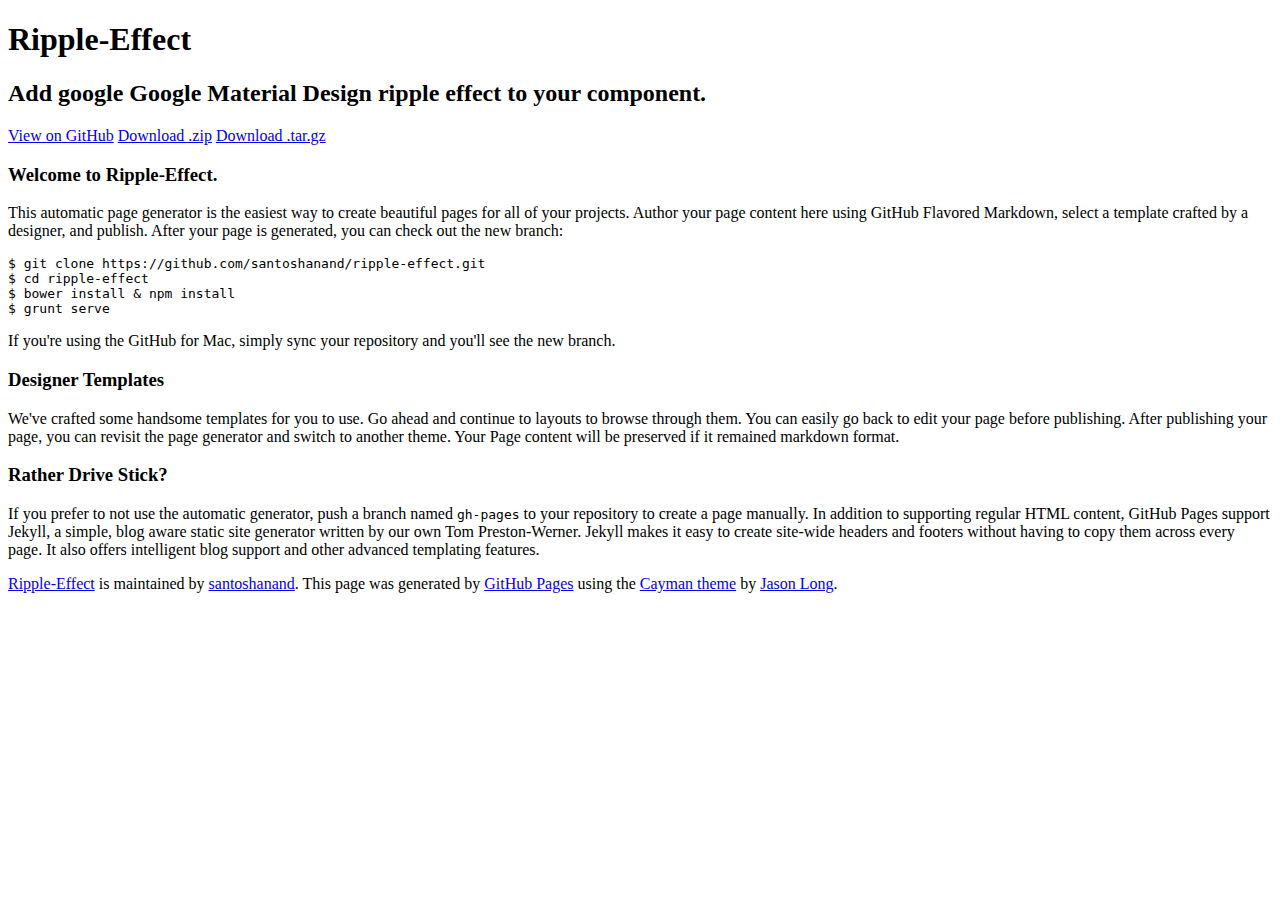
==== index.html @ 0a12a848 "Create gh-pages branch via GitHub" ====
<!DOCTYPE html>
<html lang="en-us">
  <head>
    <meta charset="UTF-8">
    <title>Ripple-Effect by santoshanand</title>
    <meta name="viewport" content="width=device-width, initial-scale=1">
    <link rel="stylesheet" type="text/css" href="stylesheets/normalize.css" media="screen">
    <link href='http://fonts.googleapis.com/css?family=Open+Sans:400,700' rel='stylesheet' type='text/css'>
    <link rel="stylesheet" type="text/css" href="stylesheets/stylesheet.css" media="screen">
    <link rel="stylesheet" type="text/css" href="stylesheets/github-light.css" media="screen">
  </head>
  <body>
    <section class="page-header">
      <h1 class="project-name">Ripple-Effect</h1>
      <h2 class="project-tagline">Add google Google Material Design ripple effect to your component.</h2>
      <a href="https://github.com/santoshanand/ripple-effect" class="btn">View on GitHub</a>
      <a href="https://github.com/santoshanand/ripple-effect/zipball/master" class="btn">Download .zip</a>
      <a href="https://github.com/santoshanand/ripple-effect/tarball/master" class="btn">Download .tar.gz</a>
    </section>

    <section class="main-content">
      <h3>
<a id="welcome-to-ripple-effect" class="anchor" href="#welcome-to-ripple-effect" aria-hidden="true"><span class="octicon octicon-link"></span></a>Welcome to Ripple-Effect.</h3>

<p>This automatic page generator is the easiest way to create beautiful pages for all of your projects. Author your page content here using GitHub Flavored Markdown, select a template crafted by a designer, and publish. After your page is generated, you can check out the new branch:</p>

<pre><code>$ git clone https://github.com/santoshanand/ripple-effect.git
$ cd ripple-effect
$ bower install &amp; npm install 
$ grunt serve
</code></pre>

<p>If you're using the GitHub for Mac, simply sync your repository and you'll see the new branch.</p>

<h3>
<a id="designer-templates" class="anchor" href="#designer-templates" aria-hidden="true"><span class="octicon octicon-link"></span></a>Designer Templates</h3>

<p>We've crafted some handsome templates for you to use. Go ahead and continue to layouts to browse through them. You can easily go back to edit your page before publishing. After publishing your page, you can revisit the page generator and switch to another theme. Your Page content will be preserved if it remained markdown format.</p>

<h3>
<a id="rather-drive-stick" class="anchor" href="#rather-drive-stick" aria-hidden="true"><span class="octicon octicon-link"></span></a>Rather Drive Stick?</h3>

<p>If you prefer to not use the automatic generator, push a branch named <code>gh-pages</code> to your repository to create a page manually. In addition to supporting regular HTML content, GitHub Pages support Jekyll, a simple, blog aware static site generator written by our own Tom Preston-Werner. Jekyll makes it easy to create site-wide headers and footers without having to copy them across every page. It also offers intelligent blog support and other advanced templating features.</p>

      <footer class="site-footer">
        <span class="site-footer-owner"><a href="https://github.com/santoshanand/ripple-effect">Ripple-Effect</a> is maintained by <a href="https://github.com/santoshanand">santoshanand</a>.</span>

        <span class="site-footer-credits">This page was generated by <a href="https://pages.github.com">GitHub Pages</a> using the <a href="https://github.com/jasonlong/cayman-theme">Cayman theme</a> by <a href="https://twitter.com/jasonlong">Jason Long</a>.</span>
      </footer>

    </section>

            <script type="text/javascript">
            var gaJsHost = (("https:" == document.location.protocol) ? "https://ssl." : "http://www.");
            document.write(unescape("%3Cscript src='" + gaJsHost + "google-analytics.com/ga.js' type='text/javascript'%3E%3C/script%3E"));
          </script>
          <script type="text/javascript">
            try {
              var pageTracker = _gat._getTracker("UA-63309061-1");
            pageTracker._trackPageview();
            } catch(err) {}
          </script>

  </body>
</html>
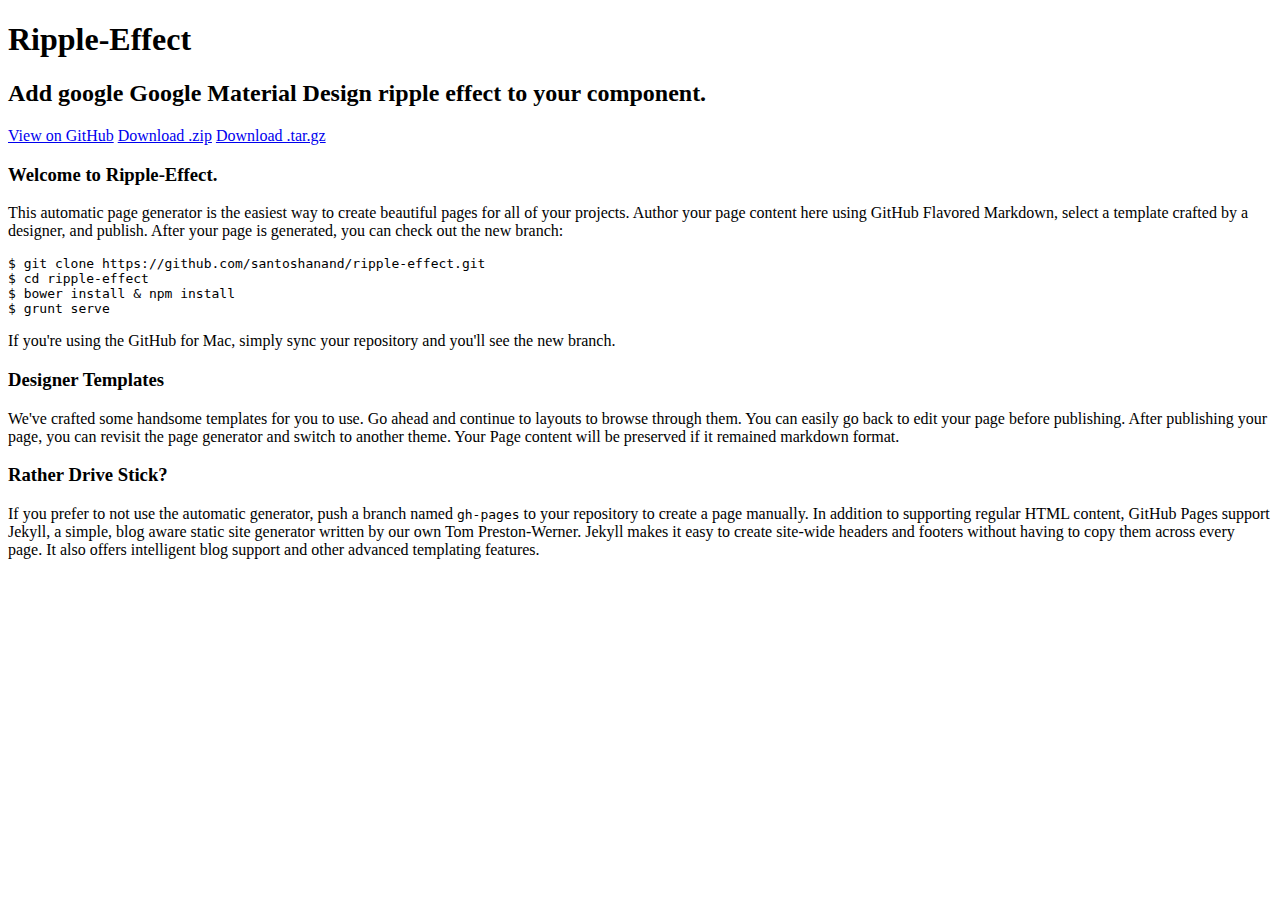
==== commit 86cf5668: "Removed m" ====
--- a/index.html
+++ b/index.html
@@ -42,11 +42,7 @@
 
 <p>If you prefer to not use the automatic generator, push a branch named <code>gh-pages</code> to your repository to create a page manually. In addition to supporting regular HTML content, GitHub Pages support Jekyll, a simple, blog aware static site generator written by our own Tom Preston-Werner. Jekyll makes it easy to create site-wide headers and footers without having to copy them across every page. It also offers intelligent blog support and other advanced templating features.</p>
 
-      <footer class="site-footer">
-        <span class="site-footer-owner"><a href="https://github.com/santoshanand/ripple-effect">Ripple-Effect</a> is maintained by <a href="https://github.com/santoshanand">santoshanand</a>.</span>
-
-        <span class="site-footer-credits">This page was generated by <a href="https://pages.github.com">GitHub Pages</a> using the <a href="https://github.com/jasonlong/cayman-theme">Cayman theme</a> by <a href="https://twitter.com/jasonlong">Jason Long</a>.</span>
-      </footer>
+     
 
     </section>
 
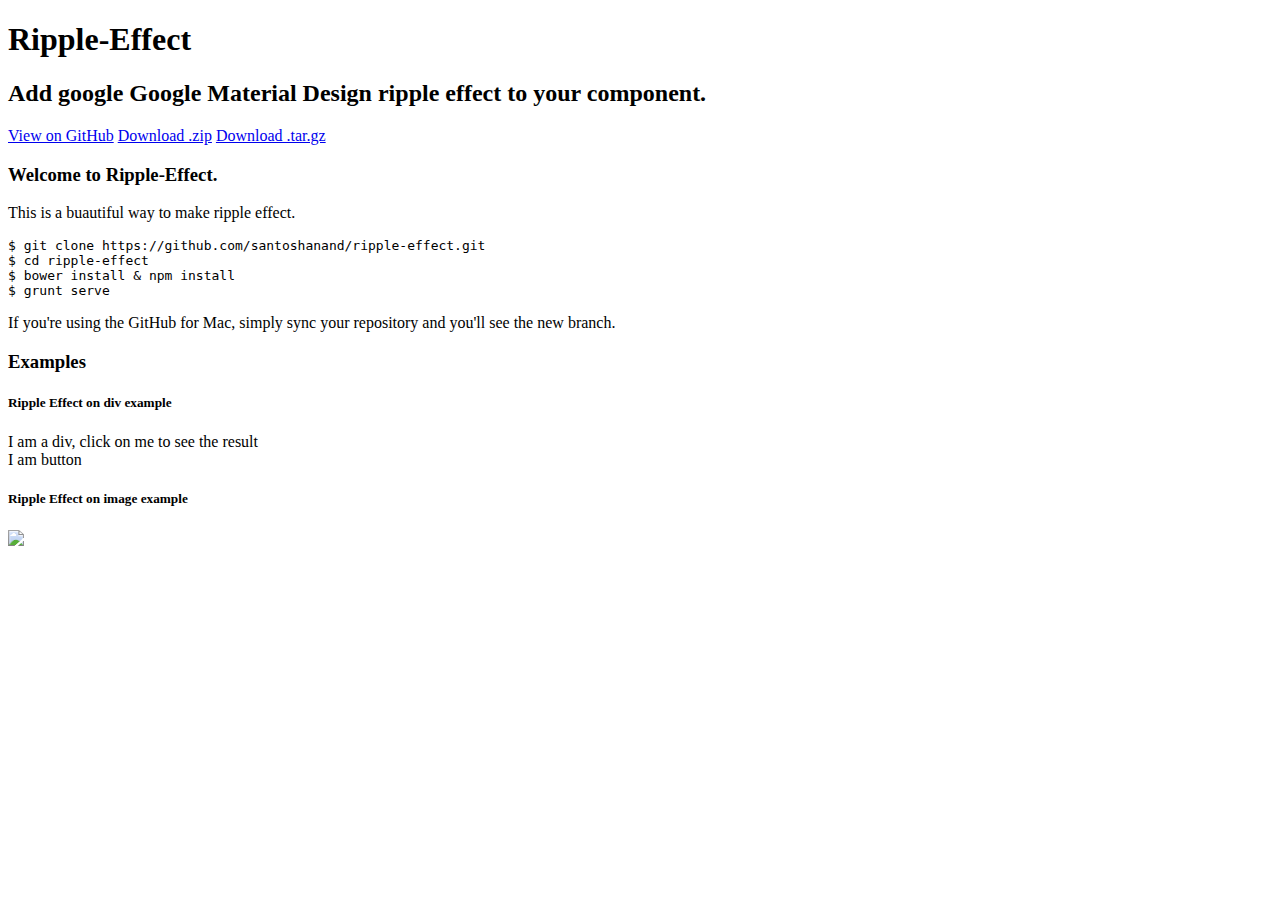
==== commit d6d43c1a: "Added examples" ====
--- a/index.html
+++ b/index.html
@@ -1,6 +1,7 @@
 <!DOCTYPE html>
 <html lang="en-us">
-  <head>
+
+<head>
     <meta charset="UTF-8">
     <title>Ripple-Effect by santoshanand</title>
     <meta name="viewport" content="width=device-width, initial-scale=1">
@@ -8,55 +9,71 @@
     <link href='http://fonts.googleapis.com/css?family=Open+Sans:400,700' rel='stylesheet' type='text/css'>
     <link rel="stylesheet" type="text/css" href="stylesheets/stylesheet.css" media="screen">
     <link rel="stylesheet" type="text/css" href="stylesheets/github-light.css" media="screen">
-  </head>
-  <body>
+
+    <link rel="stylesheet" href="https://raw.githubusercontent.com/santoshanand/ripple-effect/master/lib/kube/css/kube.css" />
+    <link rel="stylesheet" href="https://raw.githubusercontent.com/santoshanand/ripple-effect/master/css/doc.css" />
+    <link rel="stylesheet" href="https://raw.githubusercontent.com/santoshanand/ripple-effect/master/ripple-effect/ripple.css" />
+</head>
+
+<body>
     <section class="page-header">
-      <h1 class="project-name">Ripple-Effect</h1>
-      <h2 class="project-tagline">Add google Google Material Design ripple effect to your component.</h2>
-      <a href="https://github.com/santoshanand/ripple-effect" class="btn">View on GitHub</a>
-      <a href="https://github.com/santoshanand/ripple-effect/zipball/master" class="btn">Download .zip</a>
-      <a href="https://github.com/santoshanand/ripple-effect/tarball/master" class="btn">Download .tar.gz</a>
+        <h1 class="project-name">Ripple-Effect</h1>
+        <h2 class="project-tagline">Add google Google Material Design ripple effect to your component.</h2>
+        <a href="https://github.com/santoshanand/ripple-effect" class="btn">View on GitHub</a>
+        <a href="https://github.com/santoshanand/ripple-effect/zipball/master" class="btn">Download .zip</a>
+        <a href="https://github.com/santoshanand/ripple-effect/tarball/master" class="btn">Download .tar.gz</a>
     </section>
-
     <section class="main-content">
-      <h3>
+        <h3>
 <a id="welcome-to-ripple-effect" class="anchor" href="#welcome-to-ripple-effect" aria-hidden="true"><span class="octicon octicon-link"></span></a>Welcome to Ripple-Effect.</h3>
-
-<p>This automatic page generator is the easiest way to create beautiful pages for all of your projects. Author your page content here using GitHub Flavored Markdown, select a template crafted by a designer, and publish. After your page is generated, you can check out the new branch:</p>
-
-<pre><code>$ git clone https://github.com/santoshanand/ripple-effect.git
+        <p>This is a buautiful way to make ripple effect.</p>
+        <pre><code>$ git clone https://github.com/santoshanand/ripple-effect.git
 $ cd ripple-effect
 $ bower install &amp; npm install 
 $ grunt serve
 </code></pre>
+        <p>If you're using the GitHub for Mac, simply sync your repository and you'll see the new branch.</p>
+        <h3>
+<a id="designer-templates" class="anchor" href="#designer-templates" aria-hidden="true"><span class="octicon octicon-link"></span></a>Examples</h3>
 
-<p>If you're using the GitHub for Mac, simply sync your repository and you'll see the new branch.</p>
+    <div class="main">
+        <div class="units-row">
+            <div class="unit-100 heading">
+                <h5>Ripple Effect on div example</h5>
+            </div>
+        </div>
+        <div class="units-row">
+            <div class="unit-50 c-row ripple-effect">I am a div, click on me to see the result</div>
+            <div class="unit-50 c-row ripple-effect">I am button</div>
+        </div>
 
-<h3>
-<a id="designer-templates" class="anchor" href="#designer-templates" aria-hidden="true"><span class="octicon octicon-link"></span></a>Designer Templates</h3>
+        <div class="units-row">
+            <div class="unit-100 heading">
+                <h5>Ripple Effect on image example</h5>
+            </div>
+        </div>
+        <div class="units-row">
+            <div class="unit-100 ripple-effect">
+              <a href="#"><img src="https://c4.staticflickr.com/8/7027/6736839099_5e41920fdf_b.jpg"></a>
+            </div>
+        </div>
 
-<p>We've crafted some handsome templates for you to use. Go ahead and continue to layouts to browse through them. You can easily go back to edit your page before publishing. After publishing your page, you can revisit the page generator and switch to another theme. Your Page content will be preserved if it remained markdown format.</p>
+    </div>
+        
+    </section>
+    <script type="text/javascript" src="https://raw.githubusercontent.com/santoshanand/ripple-effect/master/lib/jquery/jquery-2.1.4.min.js"></script>
+    <script type="text/javascript" src="https://raw.githubusercontent.com/santoshanand/ripple-effect/master/ripple-effect/ripple.js"></script>
+    <script type="text/javascript" src="https://raw.githubusercontent.com/santoshanand/ripple-effect/master/lib/kube/js/kube.js"></script>
+    <script type="text/javascript">
+    var gaJsHost = (("https:" == document.location.protocol) ? "https://ssl." : "http://www.");
+    document.write(unescape("%3Cscript src='" + gaJsHost + "google-analytics.com/ga.js' type='text/javascript'%3E%3C/script%3E"));
+    </script>
+    <script type="text/javascript">
+    try {
+        var pageTracker = _gat._getTracker("UA-63309061-1");
+        pageTracker._trackPageview();
+    } catch (err) {}
+    </script>
+</body>
 
-<h3>
-<a id="rather-drive-stick" class="anchor" href="#rather-drive-stick" aria-hidden="true"><span class="octicon octicon-link"></span></a>Rather Drive Stick?</h3>
-
-<p>If you prefer to not use the automatic generator, push a branch named <code>gh-pages</code> to your repository to create a page manually. In addition to supporting regular HTML content, GitHub Pages support Jekyll, a simple, blog aware static site generator written by our own Tom Preston-Werner. Jekyll makes it easy to create site-wide headers and footers without having to copy them across every page. It also offers intelligent blog support and other advanced templating features.</p>
-
-     
-
-    </section>
-
-            <script type="text/javascript">
-            var gaJsHost = (("https:" == document.location.protocol) ? "https://ssl." : "http://www.");
-            document.write(unescape("%3Cscript src='" + gaJsHost + "google-analytics.com/ga.js' type='text/javascript'%3E%3C/script%3E"));
-          </script>
-          <script type="text/javascript">
-            try {
-              var pageTracker = _gat._getTracker("UA-63309061-1");
-            pageTracker._trackPageview();
-            } catch(err) {}
-          </script>
-
-  </body>
 </html>
-
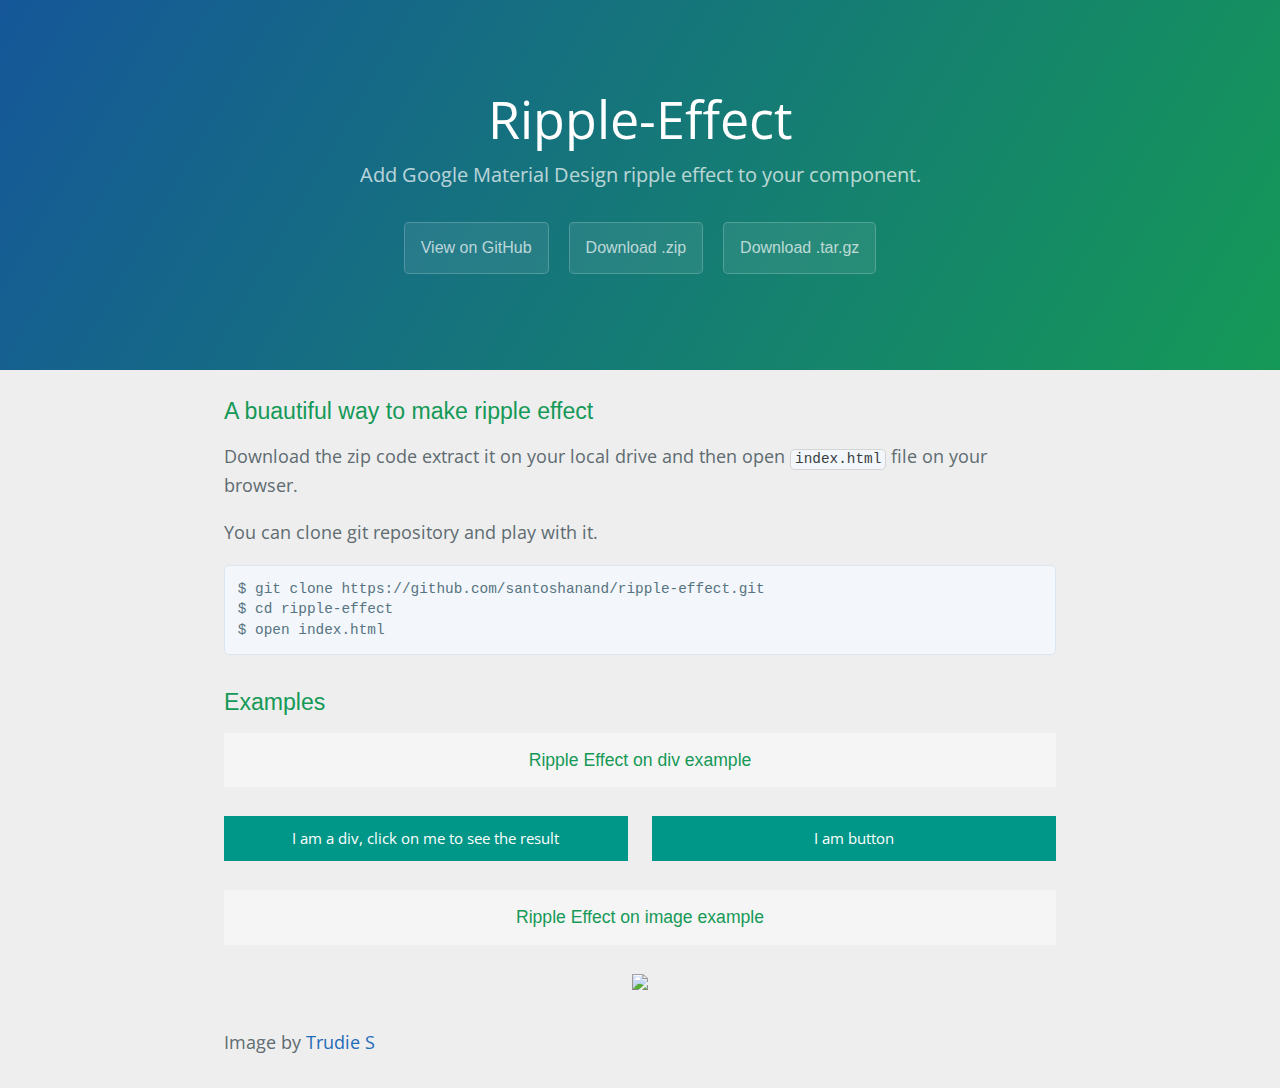
==== commit f5691909: "Added documentation" ====
--- a/index.html
+++ b/index.html
@@ -3,67 +3,64 @@
 
 <head>
     <meta charset="UTF-8">
-    <title>Ripple-Effect by santoshanand</title>
+    <title>Ripple-Effect by Santosh Anand</title>
     <meta name="viewport" content="width=device-width, initial-scale=1">
     <link rel="stylesheet" type="text/css" href="stylesheets/normalize.css" media="screen">
     <link href='http://fonts.googleapis.com/css?family=Open+Sans:400,700' rel='stylesheet' type='text/css'>
+    <link rel="stylesheet" href="ripple/lib/kube/css/kube.css" />
+    <link rel="stylesheet" href="ripple/css/doc.css" />
+    <link rel="stylesheet" href="ripple/ripple-effect/ripple.css" />
     <link rel="stylesheet" type="text/css" href="stylesheets/stylesheet.css" media="screen">
     <link rel="stylesheet" type="text/css" href="stylesheets/github-light.css" media="screen">
-
-    <link rel="stylesheet" href="https://raw.githubusercontent.com/santoshanand/ripple-effect/master/lib/kube/css/kube.css" />
-    <link rel="stylesheet" href="https://raw.githubusercontent.com/santoshanand/ripple-effect/master/css/doc.css" />
-    <link rel="stylesheet" href="https://raw.githubusercontent.com/santoshanand/ripple-effect/master/ripple-effect/ripple.css" />
 </head>
 
 <body>
-    <section class="page-header">
-        <h1 class="project-name">Ripple-Effect</h1>
-        <h2 class="project-tagline">Add google Google Material Design ripple effect to your component.</h2>
-        <a href="https://github.com/santoshanand/ripple-effect" class="btn">View on GitHub</a>
-        <a href="https://github.com/santoshanand/ripple-effect/zipball/master" class="btn">Download .zip</a>
-        <a href="https://github.com/santoshanand/ripple-effect/tarball/master" class="btn">Download .tar.gz</a>
-    </section>
+    <div class="units-row ripple-effect unit-100">
+        <section class="page-header">
+            <div class="project-name">Ripple-Effect</div>
+            <div class="project-tagline">Add Google Material Design ripple effect to your component.</div>
+            <a href="https://github.com/santoshanand/ripple-effect" class="btn">View on GitHub</a>
+            <a href="https://github.com/santoshanand/ripple-effect/zipball/master" class="btn">Download .zip</a>
+            <a href="https://github.com/santoshanand/ripple-effect/tarball/master" class="btn">Download .tar.gz</a>
+        </section>
+    </div>
     <section class="main-content">
         <h3>
-<a id="welcome-to-ripple-effect" class="anchor" href="#welcome-to-ripple-effect" aria-hidden="true"><span class="octicon octicon-link"></span></a>Welcome to Ripple-Effect.</h3>
-        <p>This is a buautiful way to make ripple effect.</p>
+<a id="welcome-to-ripple-effect" class="anchor" href="#welcome-to-ripple-effect" aria-hidden="true"><span class="octicon octicon-link"></span></a>A buautiful way to make ripple effect</h3>
+        <p>Download the zip code extract it on your local drive and then open <code>index.html</code> file on your browser.</p>
+        <p>You can clone git repository and play with it.</p>
         <pre><code>$ git clone https://github.com/santoshanand/ripple-effect.git
 $ cd ripple-effect
-$ bower install &amp; npm install 
-$ grunt serve
+$ open index.html
 </code></pre>
-        <p>If you're using the GitHub for Mac, simply sync your repository and you'll see the new branch.</p>
         <h3>
 <a id="designer-templates" class="anchor" href="#designer-templates" aria-hidden="true"><span class="octicon octicon-link"></span></a>Examples</h3>
-
-    <div class="main">
         <div class="units-row">
             <div class="unit-100 heading">
-                <h5>Ripple Effect on div example</h5>
+                <h5 class="margin0">Ripple Effect on div example</h5>
             </div>
         </div>
         <div class="units-row">
             <div class="unit-50 c-row ripple-effect">I am a div, click on me to see the result</div>
             <div class="unit-50 c-row ripple-effect">I am button</div>
         </div>
-
         <div class="units-row">
             <div class="unit-100 heading">
-                <h5>Ripple Effect on image example</h5>
+                <h5 class="margin0">Ripple Effect on image example</h5>
             </div>
         </div>
         <div class="units-row">
             <div class="unit-100 ripple-effect">
-              <a href="#"><img src="https://c4.staticflickr.com/8/7027/6736839099_5e41920fdf_b.jpg"></a>
+                <a href="javascript:void(0)"><img src="https://c4.staticflickr.com/8/7027/6736839099_5e41920fdf_b.jpg"></a>
             </div>
         </div>
-
-    </div>
-        
+        <footer>
+            Image by <a href="https://www.flickr.com/photos/trudie-s/">Trudie S</a>
+        </footer>
     </section>
-    <script type="text/javascript" src="https://raw.githubusercontent.com/santoshanand/ripple-effect/master/lib/jquery/jquery-2.1.4.min.js"></script>
-    <script type="text/javascript" src="https://raw.githubusercontent.com/santoshanand/ripple-effect/master/ripple-effect/ripple.js"></script>
-    <script type="text/javascript" src="https://raw.githubusercontent.com/santoshanand/ripple-effect/master/lib/kube/js/kube.js"></script>
+    <script type="text/javascript" src="ripple/lib/jquery/jquery-2.1.4.min.js"></script>
+    <script type="text/javascript" src="ripple/ripple-effect/ripple.js"></script>
+    <script type="text/javascript" src="ripple/lib/kube/js/kube.js"></script>
     <script type="text/javascript">
     var gaJsHost = (("https:" == document.location.protocol) ? "https://ssl." : "http://www.");
     document.write(unescape("%3Cscript src='" + gaJsHost + "google-analytics.com/ga.js' type='text/javascript'%3E%3C/script%3E"));
--- a/ripple/lib/kube/css/kube.css
+++ b/ripple/lib/kube/css/kube.css
@@ -0,0 +1,3646 @@
+/*
+	Kube Framework 4
+*/
+/* =Reset
+-----------------------------------------------------------------------------*/
+*,
+*:before,
+*:after {
+  -webkit-box-sizing: border-box;
+  -moz-box-sizing: border-box;
+  box-sizing: border-box;
+}
+html {
+  font-family: sans-serif;
+  -ms-text-size-adjust: 100%;
+  -webkit-text-size-adjust: 100%;
+}
+html,
+body,
+div,
+span,
+object,
+iframe,
+p,
+blockquote,
+pre,
+a,
+abbr,
+acronym,
+address,
+big,
+cite,
+code,
+del,
+dfn,
+em,
+img,
+ins,
+kbd,
+q,
+s,
+samp,
+small,
+strike,
+strong,
+sub,
+sup,
+tt,
+var,
+b,
+u,
+i,
+center,
+dl,
+dt,
+dd,
+ol,
+ul,
+li,
+fieldset,
+form,
+label,
+legend,
+table,
+caption,
+tbody,
+tfoot,
+thead,
+tr,
+th,
+td,
+article,
+aside,
+canvas,
+details,
+embed,
+figure,
+figcaption,
+footer,
+header,
+hgroup,
+menu,
+nav,
+output,
+ruby,
+section,
+summary,
+time,
+mark,
+audio,
+video,
+h1,
+h2,
+h3,
+h4,
+h5,
+h6 {
+  margin: 0;
+  padding: 0;
+  border: 0;
+  outline: 0;
+  font-size: 100%;
+  vertical-align: baseline;
+  background: transparent;
+}
+a:active,
+a:hover {
+  outline: 0;
+}
+article,
+aside,
+details,
+figcaption,
+figure,
+footer,
+header,
+hgroup,
+main,
+nav,
+section,
+embed,
+object,
+iframe,
+audio,
+video,
+canvas,
+progress,
+meter,
+output,
+textarea {
+  display: block;
+}
+audio:not([controls]) {
+  display: none;
+  height: 0;
+}
+/* To prevent some browsers from inserting quotes on q and p */
+blockquote,
+q {
+  quotes: none;
+}
+blockquote p:before,
+blockquote p:after,
+q:before,
+q:after {
+  content: '';
+  content: none;
+}
+/* Table reset */
+table {
+  border-collapse: collapse;
+  border-spacing: 0;
+}
+caption,
+th,
+td {
+  text-align: left;
+  vertical-align: top;
+}
+thead th,
+thead td {
+  font-weight: bold;
+  vertical-align: bottom;
+}
+/* Image inside */
+a img,
+th img,
+td img {
+  vertical-align: top;
+}
+button,
+input,
+select,
+textarea {
+  margin: 0;
+}
+textarea {
+  overflow: auto;
+  vertical-align: top;
+  resize: vertical;
+}
+/* Normalize buttons in IE */
+button {
+  width: auto;
+  overflow: visible;
+}
+/* Hand cursor on clickable controls */
+input[type="reset"],
+input[type="submit"],
+input[type="file"],
+input[type="radio"],
+input[type="checkbox"],
+select,
+button {
+  cursor: pointer;
+}
+/* Trick with vertical align for radio and checkbox  */
+input[type="radio"],
+input[type="checkbox"] {
+  font-size: 110%;
+  position: relative;
+  top: -1px;
+  margin-right: 3px;
+}
+/* Normalize search fields */
+input[type="search"] {
+  -webkit-appearance: textfield;
+}
+input[type="search"]::-webkit-search-decoration,
+input[type="search"]::-webkit-search-cancel-button {
+  -webkit-appearance: none;
+}
+/* Normalize horizontal line */
+hr {
+  display: block;
+  height: 1px;
+  border: 0;
+  border-top: 1px solid #ddd;
+}
+/* Responsive media */
+img,
+video,
+audio,
+embed,
+object {
+  max-width: 100%;
+}
+img,
+video,
+embed,
+object {
+  height: auto;
+}
+embed,
+object {
+  height: 100%;
+}
+img {
+  vertical-align: middle;
+  -ms-interpolation-mode: bicubic;
+}
+/* =Typography
+-----------------------------------------------------------------------------*/
+body {
+  font-family: "Helvetica Neue", Helvetica, Tahoma, sans-serif;
+  font-size: 0.9375em;
+  line-height: 1.65em;
+  background: #ffffff;
+  color: #222222;
+}
+/* =Links
+-----------------------------------------------------------------------------*/
+a {
+  color: #134da5;
+}
+a:focus,
+a:hover {
+  color: #de2c3b;
+}
+/* =Headings
+-----------------------------------------------------------------------------*/
+h1,
+h2,
+h3,
+h4,
+h5,
+h6,
+.h1,
+.h2,
+.h3,
+.h4,
+.h5,
+.h6 {
+  font-family: "Helvetica Neue", Helvetica, Tahoma, sans-serif;
+  font-weight: bold;
+  color: #000000;
+  text-rendering: optimizeLegibility;
+  margin: 0 0 .5em 0;
+}
+h1,
+.h1,
+h2,
+.h2 {
+  line-height: 1.1;
+}
+h3,
+.h3,
+h4,
+.h4 {
+  line-height: 1.3;
+}
+h1,
+.h1 {
+  font-size: 2.25em;
+}
+h2,
+.h2 {
+  font-size: 1.5em;
+  margin-bottom: .7em;
+}
+h3,
+.h3 {
+  font-size: 1.3125em;
+}
+h4,
+.h4 {
+  font-size: 1.125em;
+}
+h5,
+.h5 {
+  font-size: 1em;
+}
+h6,
+.h6 {
+  font-size: 0.75em;
+  text-transform: uppercase;
+}
+/* =Lead
+-----------------------------------------------------------------------------*/
+.lead {
+  font-size: 1.3125em;
+  line-height: 1.5;
+  margin-bottom: 1.0999999999999999em;
+}
+/* =Line height and margin
+-----------------------------------------------------------------------------*/
+p,
+ul,
+ol,
+dl,
+dd,
+dt,
+blockquote,
+td,
+th {
+  line-height: 1.65em;
+}
+ul,
+ol,
+ul ul,
+ol ol,
+ul ol,
+ol ul {
+  margin: 0 0 0 3.3em;
+}
+ul li,
+ol li {
+  text-align: left;
+}
+ol ol li {
+  list-style-type: lower-alpha;
+}
+ol ol ol li {
+  list-style-type: lower-roman;
+}
+p,
+ul,
+ol,
+dl,
+blockquote,
+hr,
+pre,
+table,
+form,
+fieldset,
+figure,
+address {
+  margin-bottom: 1.65em;
+}
+/* =Blockquote
+-----------------------------------------------------------------------------*/
+blockquote {
+  position: relative;
+  font-style: italic;
+  font-size: 1.125em;
+  margin-left: 2.4749999999999996em;
+  padding-left: 1.65em;
+  border-left: 2px solid #dddddd;
+}
+blockquote p {
+  margin-bottom: .5em;
+}
+blockquote small,
+cite {
+  color: rgba(0, 0, 0, 0.4);
+  font-style: italic;
+}
+small,
+blockquote cite {
+  font-size: 12.75px;
+  line-height: 1;
+}
+/* =Address
+-----------------------------------------------------------------------------*/
+address {
+  font-style: normal;
+}
+/* =Definition list
+-----------------------------------------------------------------------------*/
+dl dt {
+  font-weight: bold;
+}
+dd {
+  margin-left: 1.65em;
+}
+/* =Text-level
+-----------------------------------------------------------------------------*/
+s,
+del {
+  text-decoration: line-through;
+}
+abbr[title],
+dfn[title] {
+  border-bottom: 1px dotted #0f0f0f;
+  cursor: help;
+}
+strong,
+b {
+  font-weight: bold;
+}
+em,
+i {
+  font-style: italic;
+}
+sub,
+sup {
+  font-size: 11.25px;
+  line-height: 0;
+  position: relative;
+}
+sup {
+  top: -0.5em;
+}
+sub {
+  bottom: -0.25em;
+}
+figcaption {
+  margin: .3em 0;
+  font-size: 12.75px;
+  font-style: italic;
+}
+ins,
+u {
+  text-decoration: underline;
+}
+mark {
+  background-color: #ffc800;
+  color: #0f0f0f;
+  text-decoration: none;
+}
+/* =Code
+-----------------------------------------------------------------------------*/
+pre,
+code,
+kbd,
+samp,
+var,
+output {
+  font-size: 90%;
+  font-style: normal;
+  font-family: Menlo, Monaco, Consolas, "Courier New", monospace;
+}
+pre {
+  margin-top: 1.65em;
+  font-size: 100%;
+  line-height: 1.5;
+  color: #222222;
+  overflow: auto;
+}
+code,
+samp,
+kbd {
+  padding: 3px 6px 2px 6px;
+  display: inline-block;
+  line-height: 1;
+  border-radius: 2px;
+}
+code {
+  background: #f4f4f4;
+  border: 1px solid #d4d4d4;
+}
+pre code {
+  font-size: 100%;
+  border: none;
+  padding: 0;
+  background: none;
+  line-height: 1.65em;
+}
+var {
+  color: rgba(0, 0, 0, 0.5);
+}
+samp {
+  background: #d3e3fb;
+  border: 1px solid #b2cef8;
+}
+kbd {
+  background: #0f0f0f;
+  color: rgba(255, 255, 255, 0.85);
+  white-space: nowrap;
+}
+/* =Form
+-----------------------------------------------------------------------------*/
+button:active,
+button:focus {
+  outline: none;
+}
+textarea,
+select {
+  font-family: "Helvetica Neue", Helvetica, Tahoma, sans-serif;
+  font-size: 1em;
+  box-shadow: none;
+}
+textarea,
+select[multiple],
+select[multiple="multiple"] {
+  padding: 0.3em 0.35em;
+  line-height: 1.35em;
+  width: 100%;
+}
+input[type="text"],
+input[type="password"],
+input[type="email"],
+input[type="url"],
+input[type="phone"],
+input[type="tel"],
+input[type="number"],
+input[type="datetime"],
+input[type="date"],
+input[type="month"],
+input[type="color"],
+input[type="time"],
+input[type="search"],
+input[type="datetime-local"] {
+  font-family: "Helvetica Neue", Helvetica, Tahoma, sans-serif;
+  font-size: 1em;
+  box-shadow: none;
+  padding: 0.3em 0.35em;
+  line-height: 1.65em;
+  border-radius: 0;
+  outline: none;
+}
+select[multiple],
+select[multiple="multiple"],
+textarea,
+input[type="text"],
+input[type="password"],
+input[type="email"],
+input[type="url"],
+input[type="phone"],
+input[type="tel"],
+input[type="number"],
+input[type="datetime"],
+input[type="date"],
+input[type="month"],
+input[type="color"],
+input[type="time"],
+input[type="search"],
+input[type="datetime-local"] {
+  background: #ffffff;
+  border: 1px solid #cccccc;
+  position: relative;
+  z-index: 2;
+  -webkit-appearance: none;
+}
+textarea[disabled],
+input[type="text"][disabled],
+input[type="password"][disabled],
+input[type="email"][disabled],
+input[type="url"][disabled],
+input[type="phone"][disabled],
+input[type="tel"][disabled],
+input[type="number"][disabled],
+input[type="datetime"][disabled],
+input[type="date"][disabled],
+input[type="month"][disabled],
+input[type="color"][disabled],
+input[type="time"][disabled],
+input[type="search"][disabled],
+input[type="datetime-local"][disabled] {
+  resize: none;
+  color: rgba(0, 0, 0, 0.5);
+}
+select[disabled],
+input[type="checkbox"][disabled],
+input[type="radio"][disabled] {
+  cursor: default;
+}
+input::-moz-focus-inner,
+button::-moz-focus-inner {
+  border: 0;
+  padding: 0;
+}
+input[type="range"] {
+  position: relative;
+  top: 3px;
+}
+select {
+  margin-bottom: 0 !important;
+}
+fieldset {
+  padding: 1.65em;
+  margin-bottom: 1.65em;
+  border: 1px solid #cccccc;
+}
+fieldset *:last-child {
+  margin-bottom: 0 !important;
+}
+legend {
+  font-weight: bold;
+  padding: 0 1em;
+  margin-left: -1em;
+}
+/* =Tables
+-----------------------------------------------------------------------------*/
+table {
+  max-width: 100%;
+  width: 100%;
+  empty-cells: show;
+}
+table caption {
+  text-transform: uppercase;
+  padding: 0 1.0999999999999999em;
+  color: rgba(0, 0, 0, 0.4);
+  font-size: 12.75px;
+}
+table th,
+table td {
+  border-bottom: 1px solid #eeeeee;
+  padding: 0.825em 1.0999999999999999em;
+}
+table tfoot th,
+table tfoot td {
+  color: rgba(0, 0, 0, 0.4);
+}
+/* =Grid
+-----------------------------------------------------------------------------*/
+.units-container:after,
+.units-row:after {
+  content: "";
+  display: table;
+  clear: both;
+}
+.units-container:after,
+.units-row:after {
+  content: "";
+  display: table;
+  clear: both;
+}
+.units-container {
+  /* it's the trick to not collapse padding-top in the child element */
+
+  padding-top: 1px;
+  margin-top: -1px;
+}
+.units-row {
+  margin-bottom: 1.65em;
+}
+.width-100,
+.unit-100 {
+  width: 100%;
+}
+.width-90,
+.unit-90 {
+  width: 90%;
+}
+.width-80,
+.unit-80 {
+  width: 80%;
+}
+.width-75,
+.unit-75 {
+  width: 75%;
+}
+.width-70,
+.unit-70 {
+  width: 70%;
+}
+.width-66,
+.unit-66 {
+  width: 66.6%;
+}
+.width-65,
+.unit-65 {
+  width: 65%;
+}
+.width-60,
+.unit-60 {
+  width: 60%;
+}
+.width-50,
+.unit-50 {
+  width: 50%;
+}
+.width-40,
+.unit-40 {
+  width: 40%;
+}
+.width-35,
+.unit-35 {
+  width: 35%;
+}
+.width-33,
+.unit-33 {
+  width: 33.3%;
+}
+.width-30,
+.unit-30 {
+  width: 30%;
+}
+.width-25,
+.unit-25 {
+  width: 25%;
+}
+.width-20,
+.unit-20 {
+  width: 20%;
+}
+.width-10,
+.unit-10 {
+  width: 10%;
+}
+.units-row .unit-90,
+.units-row .unit-80,
+.units-row .unit-75,
+.units-row .unit-70,
+.units-row .unit-66,
+.units-row .unit-65,
+.units-row .unit-60,
+.units-row .unit-50,
+.units-row .unit-40,
+.units-row .unit-35,
+.units-row .unit-33,
+.units-row .unit-30,
+.units-row .unit-25,
+.units-row .unit-20,
+.units-row .unit-10 {
+  float: left;
+  margin-left: 3%;
+}
+.units-row .unit-90:first-child,
+.units-row .unit-80:first-child,
+.units-row .unit-75:first-child,
+.units-row .unit-70:first-child,
+.units-row .unit-66:first-child,
+.units-row .unit-65:first-child,
+.units-row .unit-60:first-child,
+.units-row .unit-50:first-child,
+.units-row .unit-40:first-child,
+.units-row .unit-35:first-child,
+.units-row .unit-33:first-child,
+.units-row .unit-30:first-child,
+.units-row .unit-25:first-child,
+.units-row .unit-20:first-child,
+.units-row .unit-10:first-child {
+  margin-left: 0;
+}
+.units-row .unit-90 {
+  width: 89.7%;
+}
+.units-row .unit-80 {
+  width: 79.4%;
+}
+.units-row .unit-75 {
+  width: 74.25%;
+}
+.units-row .unit-70 {
+  width: 69.1%;
+}
+.units-row .unit-66 {
+  width: 65.66666666666666%;
+}
+.units-row .unit-65 {
+  width: 65.66666666666666%;
+}
+.units-row .unit-60 {
+  width: 58.800000000000004%;
+}
+.units-row .unit-50 {
+  width: 48.5%;
+}
+.units-row .unit-40 {
+  width: 38.2%;
+}
+.units-row .unit-35 {
+  width: 31.333333333333332%;
+}
+.units-row .unit-33 {
+  width: 31.333333333333332%;
+}
+.units-row .unit-30 {
+  width: 27.9%;
+}
+.units-row .unit-25 {
+  width: 22.75%;
+}
+.units-row .unit-20 {
+  width: 17.6%;
+}
+.units-row .unit-10 {
+  width: 7.3%;
+}
+.unit-push-90,
+.unit-push-80,
+.unit-push-75,
+.unit-push-70,
+.unit-push-66,
+.unit-push-65,
+.unit-push-60,
+.unit-push-50,
+.unit-push-40,
+.unit-push-35,
+.unit-push-33,
+.unit-push-30,
+.unit-push-25,
+.unit-push-20,
+.unit-push-10 {
+  position: relative;
+}
+.unit-push-90 {
+  left: 92.7%;
+}
+.unit-push-80 {
+  left: 82.4%;
+}
+.unit-push-75 {
+  left: 77.25%;
+}
+.unit-push-70 {
+  left: 72.1%;
+}
+.unit-push-66 {
+  left: 68.66666666666666%;
+}
+.unit-push-65 {
+  left: 68.66666666666666%;
+}
+.unit-push-60 {
+  left: 61.800000000000004%;
+}
+.unit-push-50 {
+  left: 51.5%;
+}
+.unit-push-40 {
+  left: 41.2%;
+}
+.unit-push-35 {
+  left: 34.33333333333333%;
+}
+.unit-push-33 {
+  left: 34.33333333333333%;
+}
+.unit-push-30 {
+  left: 30.9%;
+}
+.unit-push-25 {
+  left: 25.75%;
+}
+.unit-push-20 {
+  left: 20.6%;
+}
+.unit-push-10 {
+  left: 10.3%;
+}
+.units-row .unit-push-right {
+  float: right;
+}
+.units-row .unit-role-right {
+  margin-left: 3%;
+  float: right;
+}
+.units-row .unit-role-left {
+  margin-left: 0;
+}
+.centered,
+.unit-centered {
+  float: none !important;
+  margin: 0 auto !important;
+}
+.unit-padding {
+  padding: 1.65em;
+}
+.units-padding .unit-100,
+.units-padding .unit-90,
+.units-padding .unit-80,
+.units-padding .unit-75,
+.units-padding .unit-70,
+.units-padding .unit-66,
+.units-padding .unit-65,
+.units-padding .unit-60,
+.units-padding .unit-50,
+.units-padding .unit-40,
+.units-padding .unit-35,
+.units-padding .unit-33,
+.units-padding .unit-30,
+.units-padding .unit-25,
+.units-padding .unit-20,
+.units-padding .unit-10 {
+  padding: 1.65em;
+}
+.units-split .unit-90,
+.units-split .unit-80,
+.units-split .unit-75,
+.units-split .unit-70,
+.units-split .unit-66,
+.units-split .unit-65,
+.units-split .unit-60,
+.units-split .unit-50,
+.units-split .unit-40,
+.units-split .unit-35,
+.units-split .unit-33,
+.units-split .unit-30,
+.units-split .unit-25,
+.units-split .unit-20,
+.units-split .unit-10 {
+  margin-left: 0;
+}
+.units-split .unit-90 {
+  width: 90%;
+}
+.units-split .unit-80 {
+  width: 80%;
+}
+.units-split .unit-75 {
+  width: 75%;
+}
+.units-split .unit-70 {
+  width: 70%;
+}
+.units-split .unit-66 {
+  width: 66.6%;
+}
+.units-split .unit-65 {
+  width: 65%;
+}
+.units-split .unit-60 {
+  width: 60%;
+}
+.units-split .unit-50 {
+  width: 50%;
+}
+.units-split .unit-40 {
+  width: 40%;
+}
+.units-split .unit-35 {
+  width: 35%;
+}
+.units-split .unit-33 {
+  width: 33.3%;
+}
+.units-split .unit-30 {
+  width: 30%;
+}
+.units-split .unit-25 {
+  width: 25%;
+}
+.units-split .unit-20 {
+  width: 20%;
+}
+.units-split .unit-10 {
+  width: 10%;
+}
+/* =Blocks
+-----------------------------------------------------------------------------*/
+.blocks-2,
+.blocks-3,
+.blocks-4,
+.blocks-5,
+.blocks-6 {
+  padding-left: 0;
+  list-style: none;
+  margin-left: -3%;
+}
+.blocks-2:after,
+.blocks-3:after,
+.blocks-4:after,
+.blocks-5:after,
+.blocks-6:after {
+  content: "";
+  display: table;
+  clear: both;
+}
+.blocks-2:after,
+.blocks-3:after,
+.blocks-4:after,
+.blocks-5:after,
+.blocks-6:after {
+  content: "";
+  display: table;
+  clear: both;
+}
+.blocks-2 > li,
+.blocks-3 > li,
+.blocks-4 > li,
+.blocks-5 > li,
+.blocks-6 > li {
+  height: auto;
+  float: left;
+  margin-bottom: 1.65em;
+  margin-left: 3%;
+}
+.blocks-2 > li ul,
+.blocks-3 > li ul,
+.blocks-4 > li ul,
+.blocks-5 > li ul,
+.blocks-6 > li ul {
+  list-style-type: disc;
+}
+.blocks-2 > li ul ul,
+.blocks-3 > li ul ul,
+.blocks-4 > li ul ul,
+.blocks-5 > li ul ul,
+.blocks-6 > li ul ul {
+  list-style-type: circle;
+}
+.blocks-2 > li li,
+.blocks-3 > li li,
+.blocks-4 > li li,
+.blocks-5 > li li,
+.blocks-6 > li li {
+  float: none;
+  margin: 0;
+}
+.blocks-2 > li {
+  width: 47%;
+}
+.blocks-3 > li {
+  width: 30.333333333333332%;
+}
+.blocks-4 > li {
+  width: 22%;
+}
+.blocks-5 > li {
+  width: 17%;
+}
+.blocks-6 > li {
+  width: 13.666666666666666%;
+}
+.block-first {
+  clear: both;
+}
+/* =Tables
+-----------------------------------------------------------------------------*/
+table.table-bordered td,
+table.table-bordered th {
+  border: 1px solid #eeeeee;
+}
+table.table-simple td,
+table.table-simple th,
+table.table-simple caption {
+  border: none;
+  padding-left: 0;
+}
+table.table-flat td,
+table.table-flat th,
+table.table-flat caption {
+  border: none;
+  padding: 0;
+}
+table.table-stroked td,
+table.table-stroked th {
+  border-bottom: 1px solid #eeeeee;
+}
+table.table-stripped tbody tr:nth-child(odd) td {
+  background: #f8f8f8;
+}
+table.table-hovered tbody tr:hover td {
+  background-color: #f4f4f4;
+}
+/* Responsive Tables */
+.table-container {
+  width: 100%;
+  overflow: auto;
+  margin-bottom: 1.65em;
+}
+.table-container table {
+  margin-bottom: 0;
+}
+.table-container::-webkit-scrollbar {
+  -webkit-appearance: none;
+  width: 14px;
+  height: 14px;
+}
+.table-container::-webkit-scrollbar-thumb {
+  border-radius: 8px;
+  border: 3px solid #fff;
+  background-color: rgba(0, 0, 0, 0.3);
+}
+/* =Forms
+-----------------------------------------------------------------------------*/
+.forms .btn,
+.forms input[type="submit"].btn,
+.forms button,
+.forms input[type="submit"],
+.forms input[type="reset"] {
+  padding: 0.3625em 1.3em;
+}
+.forms .btn-outline {
+  padding: 0.3em 1.3em;
+}
+.forms .btn-outline.bold {
+  padding: 0.2375em 1.3em;
+}
+.forms label {
+  display: block;
+  margin-bottom: 1.0999999999999999em;
+}
+.forms input[type="text"],
+.forms input[type="password"],
+.forms input[type="email"],
+.forms input[type="url"],
+.forms input[type="phone"],
+.forms input[type="tel"],
+.forms input[type="number"],
+.forms input[type="datetime"],
+.forms input[type="date"],
+.forms input[type="month"],
+.forms input[type="color"],
+.forms input[type="time"],
+.forms input[type="search"],
+.forms input[type="range"],
+.forms input[type="file"],
+.forms input[type="datetime-local"],
+.forms textarea,
+.forms select {
+  display: block;
+}
+.forms-inline input[type="text"],
+.forms-inline-list input[type="text"],
+.forms-inline input[type="password"],
+.forms-inline-list input[type="password"],
+.forms-inline input[type="email"],
+.forms-inline-list input[type="email"],
+.forms-inline input[type="url"],
+.forms-inline-list input[type="url"],
+.forms-inline input[type="phone"],
+.forms-inline-list input[type="phone"],
+.forms-inline input[type="tel"],
+.forms-inline-list input[type="tel"],
+.forms-inline input[type="number"],
+.forms-inline-list input[type="number"],
+.forms-inline input[type="datetime"],
+.forms-inline-list input[type="datetime"],
+.forms-inline input[type="date"],
+.forms-inline-list input[type="date"],
+.forms-inline input[type="month"],
+.forms-inline-list input[type="month"],
+.forms-inline input[type="color"],
+.forms-inline-list input[type="color"],
+.forms-inline input[type="time"],
+.forms-inline-list input[type="time"],
+.forms-inline input[type="search"],
+.forms-inline-list input[type="search"],
+.forms-inline input[type="range"],
+.forms-inline-list input[type="range"],
+.forms-inline input[type="file"],
+.forms-inline-list input[type="file"],
+.forms-inline input[type="datetime-local"],
+.forms-inline-list input[type="datetime-local"],
+.forms-inline textarea,
+.forms-inline-list textarea,
+.forms-inline select,
+.forms-inline-list select {
+  display: inline-block;
+}
+.forms-list,
+.forms-inline,
+.forms-inline-list {
+  margin: 0;
+  padding: 0;
+  margin-bottom: 1.0999999999999999em;
+  list-style: none;
+}
+.forms-list label,
+.forms-inline label,
+.forms-inline-list li,
+.forms-inline-list li label {
+  display: inline-block;
+  margin-bottom: 0;
+}
+.forms-inline-list li label {
+  margin-right: 0.825em;
+}
+.forms-inline-list li {
+  margin-bottom: 3px;
+}
+.forms-list li {
+  margin-bottom: 6px;
+}
+.forms-desc {
+  margin-top: 4px;
+  color: rgba(0, 0, 0, 0.4);
+  font-size: 12.75px;
+  line-height: 1.4em;
+}
+input[type="text"],
+input[type="password"],
+input[type="email"],
+input[type="url"],
+input[type="phone"],
+input[type="tel"],
+input[type="number"],
+input[type="datetime"],
+input[type="date"],
+input[type="month"],
+input[type="color"],
+input[type="time"],
+input[type="search"],
+input[type="datetime-local"],
+textarea {
+  -moz-transition: border ease 0.5s;
+  transition: border ease 0.5s;
+}
+/* States */
+.error,
+.success {
+  font-weight: normal;
+  font-size: 12.75px;
+}
+input.input-error,
+textarea.input-error,
+select.input-error,
+.input-error {
+  border-color: #de2c3b;
+  box-shadow: 0 0 0 2px rgba(222, 44, 59, 0.3), 0 1px 2px rgba(0, 0, 0, 0.2) inset;
+}
+input.input-success,
+textarea.input-success,
+select.input-success,
+.input-success {
+  border-color: #2c9f42;
+  box-shadow: 0 0 0 2px rgba(44, 159, 66, 0.3), 0 1px 2px rgba(0, 0, 0, 0.2) inset;
+}
+input.input-gray,
+textarea.input-gray,
+select.input-gray,
+.input-gray {
+  border-color: #b3b6b7;
+  box-shadow: 0 0 0 2px rgba(179, 182, 183, 0.4), 0 1px 2px rgba(0, 0, 0, 0.2) inset;
+}
+input[type="text"]:focus,
+input[type="password"]:focus,
+input[type="email"]:focus,
+input[type="url"]:focus,
+input[type="phone"]:focus,
+input[type="tel"]:focus,
+input[type="number"]:focus,
+input[type="datetime"]:focus,
+input[type="date"]:focus,
+input[type="month"]:focus,
+input[type="color"]:focus,
+input[type="time"]:focus,
+input[type="search"]:focus,
+input[type="datetime-local"]:focus,
+textarea:focus {
+  outline: none;
+  border-color: #2575ed;
+  box-shadow: 0 0 0 2px rgba(37, 117, 237, 0.3), 0 1px 2px rgba(0, 0, 0, 0.2) inset;
+}
+/*
+	Search
+*/
+input.input-search,
+input[type="search"] {
+  padding-right: .5em;
+  padding-left: .5em;
+  margin-bottom: 0;
+  border-radius: 15px;
+}
+input.input-on-black {
+  border: 1px solid rgba(255, 255, 255, 0.1);
+  background: rgba(255, 255, 255, 0.35);
+}
+input.input-on-black::-webkit-input-placeholder {
+  color: rgba(255, 255, 255, 0.6);
+}
+input.input-on-black::-moz-placeholder {
+  color: rgba(255, 255, 255, 0.6);
+}
+input.input-on-black:focus,
+input.input-on-black.active {
+  border: 1px solid #fff;
+  background: #fff;
+  box-shadow: none;
+}
+input.input-on-black:focus::-webkit-input-placeholder,
+input.input-on-black.active::-webkit-input-placeholder {
+  color: #aaa;
+}
+input.input-on-black:focus::-moz-placeholder,
+input.input-on-black.active::-moz-placeholder {
+  color: #aaa;
+}
+/* Sizes */
+input.input-big {
+  font-size: 18px;
+}
+input.input-small {
+  font-size: 12.75px;
+}
+input.input-smaller {
+  font-size: 11.25px;
+}
+/* Append & Prepend */
+.input-groups {
+  display: table !important;
+}
+.input-groups input {
+  width: 100%;
+}
+.input-groups input,
+.input-groups .input-append,
+.input-groups .input-prepend,
+.input-groups .btn-append {
+  display: table-cell !important;
+}
+.input-groups .btn-append,
+.input-groups .input-append,
+.input-groups .input-prepend {
+  width: 1%;
+  vertical-align: middle;
+}
+.input-groups .input-append,
+.input-groups .input-prepend {
+  background-color: #f4f4f4;
+  border: 1px solid #d4d4d4;
+  margin: 0;
+  padding: .45em .75em .15em .75em;
+  color: rgba(0, 0, 0, 0.6);
+  line-height: 1.65em;
+  font-size: 12.75px;
+  white-space: nowrap;
+}
+.input-groups .input-prepend {
+  border-right: none;
+}
+.input-groups .input-append {
+  position: relative;
+  z-index: 1;
+  border-left: none;
+}
+.input-groups .btn-append .btn {
+  display: block;
+  height: auto;
+  border-radius: 0 2px 2px 0;
+}
+/* =Navs
+-----------------------------------------------------------------------------*/
+/* NavBar */
+.navbar {
+  font-size: 105%;
+  margin-bottom: 1.65em;
+}
+.navbar:after {
+  content: "";
+  display: table;
+  clear: both;
+}
+.navbar:after {
+  content: "";
+  display: table;
+  clear: both;
+}
+.navbar.navbar-left {
+  float: left;
+}
+.navbar.navbar-right {
+  float: right;
+}
+.navbar ul {
+  list-style: none;
+  margin: 0;
+}
+.navbar ul:after {
+  content: "";
+  display: table;
+  clear: both;
+}
+.navbar ul:after {
+  content: "";
+  display: table;
+  clear: both;
+}
+.navbar li {
+  float: left;
+  margin-right: 1.65em;
+}
+.navbar.navbar-right li {
+  margin-right: 0;
+  margin-left: 1.65em;
+}
+.navbar a,
+.navbar span {
+  display: block;
+  text-decoration: none;
+}
+.navbar a:hover {
+  color: #de2c3b;
+  text-decoration: underline;
+}
+.navbar li.active a,
+.navbar span {
+  text-decoration: none;
+  cursor: text;
+  color: rgba(0, 0, 0, 0.4);
+}
+.navigation-toggle {
+  display: none;
+  text-transform: uppercase;
+  position: relative;
+  color: #0f0f0f;
+  background-color: #ffffff;
+}
+.navigation-toggle:after {
+  position: absolute;
+  z-index: 1;
+  top: 50%;
+  margin-top: -12px;
+  left: 10px;
+  content: "\2630";
+  font-size: 24px;
+  line-height: 1;
+}
+.navigation-toggle.navigation-toggle-black {
+  background-color: #0f0f0f;
+  color: #ffffff;
+}
+.navigation-toggle.navigation-toggle-show {
+  margin-bottom: 1.65em;
+}
+.navigation-toggle span {
+  position: relative;
+  z-index: 2;
+  cursor: pointer;
+  display: block;
+  padding: 10px 20px 10px 40px;
+}
+.navigation-fixed {
+  position: fixed;
+  top: 0;
+  left: 0;
+  z-index: 101;
+}
+/* Pills */
+.navbar-pills a,
+.navbar-pills span {
+  padding: 0.825em 1.65em;
+}
+.navbar-pills a:hover {
+  color: #0f0f0f;
+  background: #eee;
+}
+.navbar-pills li.active a,
+.navbar-pills span {
+  text-decoration: none;
+  cursor: text;
+  color: rgba(0, 0, 0, 0.4);
+  background: #eee;
+}
+.navbar-pills li {
+  margin-right: 1px;
+}
+.navbar-pills.navbar-right li {
+  margin-left: 1px;
+}
+/* Fullwidth */
+.fullwidth ul {
+  width: 100%;
+}
+.fullwidth li {
+  float: none !important;
+  margin: 0;
+  display: table-cell;
+  width: 1%;
+  text-align: center;
+}
+.fullwidth li a,
+.fullwidth li span {
+  display: block;
+}
+/* Vertical */
+.nav {
+  margin-bottom: 1.65em;
+}
+.nav ul {
+  list-style: none;
+  margin: 0;
+}
+.nav ul li ul {
+  margin-left: 2em;
+  font-size: .95em;
+}
+.nav a,
+.nav span {
+  display: block;
+  padding: .5em 0;
+}
+.nav a {
+  color: #0f0f0f;
+  text-decoration: none;
+}
+.nav a:hover {
+  color: #de2c3b;
+  text-decoration: underline;
+}
+.nav li.active a,
+.nav span {
+  text-decoration: none;
+  cursor: text;
+  color: rgba(0, 0, 0, 0.4);
+}
+.nav i.fa {
+  width: 1.65em;
+}
+/* Stacked */
+.nav-stacked li {
+  margin-bottom: 1px;
+}
+.nav-stacked a,
+.nav-stacked span {
+  padding: .6em .7em;
+}
+.nav-stacked a {
+  background: #f6f6f6;
+}
+.nav-stacked a:hover {
+  color: #000;
+  background: #eee;
+}
+.nav-stacked li.active a,
+.nav-stacked span {
+  background: #ffffff;
+  text-decoration: none;
+  cursor: text;
+  color: rgba(0, 0, 0, 0.3);
+}
+/* Stats */
+.nav-stats li {
+  position: relative;
+}
+.nav-stats a,
+.nav-stats span {
+  padding-right: 50px;
+}
+.nav-stats sup,
+.nav-stats .badge {
+  position: absolute;
+  top: 50%;
+  right: 0;
+}
+.nav-stats sup {
+  color: rgba(0, 0, 0, 0.4);
+}
+.nav-stats .badge {
+  margin-top: -8px;
+}
+/* =Tabs
+-----------------------------------------------------------------------------*/
+.nav-tabs {
+  border-bottom: 1px solid #e3e3e3;
+  margin-bottom: 1.65em;
+}
+.nav-tabs:after {
+  content: "";
+  display: table;
+  clear: both;
+}
+.nav-tabs:after {
+  content: "";
+  display: table;
+  clear: both;
+}
+.nav-tabs ul {
+  list-style: none;
+  margin: 0;
+}
+.nav-tabs li {
+  float: left;
+  margin-right: 2px;
+}
+.nav-tabs a,
+.nav-tabs span {
+  display: block;
+  line-height: 1;
+  padding: 0.825em 1.65em;
+  border: 1px solid transparent;
+}
+.nav-tabs a {
+  color: rgba(0, 0, 0, 0.5);
+  text-decoration: none;
+}
+.nav-tabs a:focus,
+.nav-tabs a:hover {
+  color: #0f0f0f;
+  text-decoration: underline;
+  background-color: #eee;
+}
+.nav-tabs li.active a,
+.nav-tabs span {
+  color: #0f0f0f;
+  background: #fff;
+  position: relative;
+  border: 1px solid #ddd;
+  border-bottom: 1px solid #fff;
+  bottom: -1px;
+  cursor: default;
+  text-decoration: none;
+}
+/* =Breadcrumbs
+-----------------------------------------------------------------------------*/
+.breadcrumbs {
+  margin-bottom: 1.65em;
+}
+.breadcrumbs:after {
+  content: "";
+  display: table;
+  clear: both;
+}
+.breadcrumbs:after {
+  content: "";
+  display: table;
+  clear: both;
+}
+.breadcrumbs ul {
+  font-size: .9em;
+  color: rgba(0, 0, 0, 0.4);
+  list-style: none;
+  margin: 0;
+}
+.breadcrumbs ul:after {
+  content: "";
+  display: table;
+  clear: both;
+}
+.breadcrumbs ul:after {
+  content: "";
+  display: table;
+  clear: both;
+}
+.breadcrumbs li {
+  float: left;
+  margin-right: 5px;
+}
+.breadcrumbs li + li:before {
+  content: " > ";
+  color: #aaa;
+  font-size: 12px;
+  margin: 0 7px 0 5px;
+  position: relative;
+  top: -1px;
+}
+.breadcrumbs.breadcrumbs-path li + li:before {
+  content: " / ";
+  top: 0;
+}
+.breadcrumbs a {
+  color: #0f0f0f;
+  text-decoration: none;
+}
+.breadcrumbs a:hover {
+  color: #0f0f0f;
+  text-decoration: underline;
+}
+.breadcrumbs li.active a,
+.breadcrumbs span,
+.breadcrumbs li.active a:hover {
+  text-decoration: none;
+  cursor: text;
+  color: rgba(0, 0, 0, 0.4);
+}
+/* =Pagination
+-----------------------------------------------------------------------------*/
+.pagination {
+  position: relative;
+  left: -9px;
+  margin-left: 0;
+  list-style: none;
+}
+.pagination:after {
+  content: "";
+  display: table;
+  clear: both;
+}
+.pagination:after {
+  content: "";
+  display: table;
+  clear: both;
+}
+.pagination li {
+  float: left;
+  margin-right: 2px;
+}
+.pagination a,
+.pagination span {
+  display: block;
+  padding: 7px 9px;
+  line-height: 1;
+  border-radius: 2px;
+  color: #0f0f0f;
+  text-decoration: none;
+}
+.pagination span,
+.pagination li.active a,
+.pagination li.active a:hover {
+  color: #ffffff;
+  background-color: #0f0f0f;
+  cursor: text;
+}
+.pagination a:focus,
+.pagination a:hover {
+  text-decoration: none;
+  background-color: #0f0f0f;
+  color: #fff;
+}
+/* =Buttons
+-----------------------------------------------------------------------------*/
+.btn,
+input[type="submit"].btn {
+  display: inline-block;
+  vertical-align: top;
+  font-family: "Helvetica Neue", Helvetica, Tahoma, sans-serif;
+  font-size: 1em;
+  font-weight: 400;
+  line-height: 1.65em;
+  text-align: center;
+  text-decoration: none;
+  color: #222222;
+  -webkit-appearance: none;
+  outline: none;
+  margin: 0;
+  border: none;
+  border-radius: 2px;
+  box-shadow: none;
+  cursor: pointer;
+  background: #e0e3e5;
+  padding: 0.55em 2.5em;
+}
+.btn:hover,
+input[type="submit"].btn:hover {
+  color: rgba(0, 0, 0, 0.5);
+  background: #b3b6b7;
+}
+.btn::-moz-focus-inner {
+  border: 0;
+  padding: 0;
+}
+.btn-big,
+input[type="submit"].btn-big {
+  font-size: 18px;
+}
+.btn-small,
+input[type="submit"].btn-small {
+  font-size: 12.75px;
+}
+.btn-smaller,
+input[type="submit"].btn-smaller {
+  font-size: 11.25px;
+  vertical-align: baseline;
+}
+.btn-round {
+  border-radius: 15px;
+}
+.btn-outline,
+input[type="submit"].btn-outline {
+  background: none;
+  padding: 0.48750000000000004em 2.5em;
+  border: 1px solid #0f0f0f;
+}
+.btn-outline:hover,
+input[type="submit"].btn-outline:hover {
+  border-color: #b3b6b7;
+}
+.btn-outline.btn-active {
+  padding: 0.55em 2.5em;
+}
+.btn-outline.bold {
+  border-width: 2px;
+  padding: 0.42500000000000004em 2.5em;
+}
+.btn-active,
+.btn[disabled],
+.btn-disabled {
+  background: none;
+  background: #b3b6b7;
+  color: rgba(0, 0, 0, 0.5);
+}
+.btn-active:hover,
+.btn[disabled]:hover,
+.btn-disabled:hover {
+  color: rgba(0, 0, 0, 0.5);
+  background: #b3b6b7;
+}
+.btn-active {
+  box-shadow: 0 1px 3px rgba(0, 0, 0, 0.4) inset;
+}
+.btn-outline.btn[disabled],
+.btn-outline.btn-disabled {
+  background: none;
+  box-shadow: none;
+  color: rgba(0, 0, 0, 0.3);
+  border: 1px solid rgba(0, 0, 0, 0.1);
+}
+.btn-outline.btn-active {
+  background: none;
+  color: rgba(0, 0, 0, 0.4);
+  border: none;
+  box-shadow: 0 1px 3px rgba(0, 0, 0, 0.2) inset;
+}
+.btn[disabled],
+.btn-disabled {
+  cursor: default;
+  box-shadow: none;
+}
+.btn-blue,
+input[type="submit"].btn-blue {
+  color: rgba(255, 255, 255, 0.9);
+  background: #2575ed;
+}
+.btn-blue:hover,
+input[type="submit"].btn-blue:hover {
+  color: rgba(255, 255, 255, 0.6);
+  background: #1a52a5;
+}
+.btn-blue.btn-active,
+input[type="submit"].btn-blue.btn-active {
+  box-shadow: 0 1px 4px rgba(0, 0, 0, 0.5) inset;
+}
+.btn-blue.btn-active,
+input[type="submit"].btn-blue.btn-active,
+.btn-blue.btn-disabled,
+input[type="submit"].btn-blue.btn-disabled,
+.btn-blue.btn[disabled],
+input[type="submit"].btn-blue.btn[disabled] {
+  color: rgba(255, 255, 255, 0.5);
+  background: #1a52a5;
+}
+.btn-blue.btn-active:hover,
+input[type="submit"].btn-blue.btn-active:hover,
+.btn-blue.btn-disabled:hover,
+input[type="submit"].btn-blue.btn-disabled:hover,
+.btn-blue.btn[disabled]:hover,
+input[type="submit"].btn-blue.btn[disabled]:hover {
+  color: rgba(255, 255, 255, 0.5);
+}
+.btn-blue.btn-outline,
+input[type="submit"].btn-blue.btn-outline {
+  background: none;
+  border-color: #2575ed;
+  color: #2575ed;
+}
+.btn-blue.btn-outline:hover,
+input[type="submit"].btn-blue.btn-outline:hover {
+  color: rgba(255, 255, 255, 0.9);
+  background: #2575ed;
+}
+.btn-blue.btn-outline.btn[disabled],
+input[type="submit"].btn-blue.btn-outline.btn[disabled],
+.btn-blue.btn-outline.btn-disabled,
+input[type="submit"].btn-blue.btn-outline.btn-disabled {
+  background: none;
+  box-shadow: none;
+  color: rgba(37, 117, 237, 0.4);
+  border: 1px solid rgba(37, 117, 237, 0.3);
+}
+.btn-blue.btn-outline.btn-active,
+input[type="submit"].btn-blue.btn-outline.btn-active {
+  background: none;
+  color: rgba(37, 117, 237, 0.6);
+  border: none;
+  box-shadow: 0 1px 3px rgba(26, 82, 165, 0.6) inset;
+}
+.btn-blue:hover,
+input[type="submit"].btn-blue:hover {
+  color: rgba(255, 255, 255, 0.6);
+  background: #1a52a5;
+}
+.btn-blue.btn-active,
+input[type="submit"].btn-blue.btn-active {
+  box-shadow: 0 1px 4px rgba(0, 0, 0, 0.5) inset;
+}
+.btn-blue.btn-active,
+input[type="submit"].btn-blue.btn-active,
+.btn-blue.btn-disabled,
+input[type="submit"].btn-blue.btn-disabled,
+.btn-blue.btn[disabled],
+input[type="submit"].btn-blue.btn[disabled] {
+  color: rgba(255, 255, 255, 0.5);
+  background: #1a52a5;
+}
+.btn-blue.btn-active:hover,
+input[type="submit"].btn-blue.btn-active:hover,
+.btn-blue.btn-disabled:hover,
+input[type="submit"].btn-blue.btn-disabled:hover,
+.btn-blue.btn[disabled]:hover,
+input[type="submit"].btn-blue.btn[disabled]:hover {
+  color: rgba(255, 255, 255, 0.5);
+}
+.btn-blue.btn-outline,
+input[type="submit"].btn-blue.btn-outline {
+  background: none;
+  border-color: #2575ed;
+  color: #2575ed;
+}
+.btn-blue.btn-outline:hover,
+input[type="submit"].btn-blue.btn-outline:hover {
+  color: rgba(255, 255, 255, 0.9);
+  background: #2575ed;
+}
+.btn-blue.btn-outline.btn[disabled],
+input[type="submit"].btn-blue.btn-outline.btn[disabled],
+.btn-blue.btn-outline.btn-disabled,
+input[type="submit"].btn-blue.btn-outline.btn-disabled {
+  background: none;
+  box-shadow: none;
+  color: rgba(37, 117, 237, 0.4);
+  border: 1px solid rgba(37, 117, 237, 0.3);
+}
+.btn-blue.btn-outline.btn-active,
+input[type="submit"].btn-blue.btn-outline.btn-active {
+  background: none;
+  color: rgba(37, 117, 237, 0.6);
+  border: none;
+  box-shadow: 0 1px 3px rgba(26, 82, 165, 0.6) inset;
+}
+.btn-red,
+input[type="submit"].btn-red {
+  color: rgba(255, 255, 255, 0.9);
+  background: #de2c3b;
+}
+.btn-red:hover,
+input[type="submit"].btn-red:hover {
+  color: rgba(255, 255, 255, 0.6);
+  background: #b2232f;
+}
+.btn-red.btn-active,
+input[type="submit"].btn-red.btn-active {
+  box-shadow: 0 1px 4px rgba(0, 0, 0, 0.5) inset;
+}
+.btn-red.btn-active,
+input[type="submit"].btn-red.btn-active,
+.btn-red.btn-disabled,
+input[type="submit"].btn-red.btn-disabled,
+.btn-red.btn[disabled],
+input[type="submit"].btn-red.btn[disabled] {
+  color: rgba(255, 255, 255, 0.5);
+  background: #b2232f;
+}
+.btn-red.btn-active:hover,
+input[type="submit"].btn-red.btn-active:hover,
+.btn-red.btn-disabled:hover,
+input[type="submit"].btn-red.btn-disabled:hover,
+.btn-red.btn[disabled]:hover,
+input[type="submit"].btn-red.btn[disabled]:hover {
+  color: rgba(255, 255, 255, 0.5);
+}
+.btn-red.btn-outline,
+input[type="submit"].btn-red.btn-outline {
+  background: none;
+  border-color: #de2c3b;
+  color: #de2c3b;
+}
+.btn-red.btn-outline:hover,
+input[type="submit"].btn-red.btn-outline:hover {
+  color: rgba(255, 255, 255, 0.9);
+  background: #de2c3b;
+}
+.btn-red.btn-outline.btn[disabled],
+input[type="submit"].btn-red.btn-outline.btn[disabled],
+.btn-red.btn-outline.btn-disabled,
+input[type="submit"].btn-red.btn-outline.btn-disabled {
+  background: none;
+  box-shadow: none;
+  color: rgba(222, 44, 59, 0.4);
+  border: 1px solid rgba(222, 44, 59, 0.3);
+}
+.btn-red.btn-outline.btn-active,
+input[type="submit"].btn-red.btn-outline.btn-active {
+  background: none;
+  color: rgba(222, 44, 59, 0.6);
+  border: none;
+  box-shadow: 0 1px 3px rgba(178, 35, 47, 0.6) inset;
+}
+.btn-red:hover,
+input[type="submit"].btn-red:hover {
+  color: rgba(255, 255, 255, 0.6);
+  background: #b2232f;
+}
+.btn-red.btn-active,
+input[type="submit"].btn-red.btn-active {
+  box-shadow: 0 1px 4px rgba(0, 0, 0, 0.5) inset;
+}
+.btn-red.btn-active,
+input[type="submit"].btn-red.btn-active,
+.btn-red.btn-disabled,
+input[type="submit"].btn-red.btn-disabled,
+.btn-red.btn[disabled],
+input[type="submit"].btn-red.btn[disabled] {
+  color: rgba(255, 255, 255, 0.5);
+  background: #b2232f;
+}
+.btn-red.btn-active:hover,
+input[type="submit"].btn-red.btn-active:hover,
+.btn-red.btn-disabled:hover,
+input[type="submit"].btn-red.btn-disabled:hover,
+.btn-red.btn[disabled]:hover,
+input[type="submit"].btn-red.btn[disabled]:hover {
+  color: rgba(255, 255, 255, 0.5);
+}
+.btn-red.btn-outline,
+input[type="submit"].btn-red.btn-outline {
+  background: none;
+  border-color: #de2c3b;
+  color: #de2c3b;
+}
+.btn-red.btn-outline:hover,
+input[type="submit"].btn-red.btn-outline:hover {
+  color: rgba(255, 255, 255, 0.9);
+  background: #de2c3b;
+}
+.btn-red.btn-outline.btn[disabled],
+input[type="submit"].btn-red.btn-outline.btn[disabled],
+.btn-red.btn-outline.btn-disabled,
+input[type="submit"].btn-red.btn-outline.btn-disabled {
+  background: none;
+  box-shadow: none;
+  color: rgba(222, 44, 59, 0.4);
+  border: 1px solid rgba(222, 44, 59, 0.3);
+}
+.btn-red.btn-outline.btn-active,
+input[type="submit"].btn-red.btn-outline.btn-active {
+  background: none;
+  color: rgba(222, 44, 59, 0.6);
+  border: none;
+  box-shadow: 0 1px 3px rgba(178, 35, 47, 0.6) inset;
+}
+.btn-green,
+input[type="submit"].btn-green {
+  color: rgba(255, 255, 255, 0.9);
+  background: #2c9f42;
+}
+.btn-green:hover,
+input[type="submit"].btn-green:hover {
+  color: rgba(255, 255, 255, 0.6);
+  background: #237f35;
+}
+.btn-green.btn-active,
+input[type="submit"].btn-green.btn-active {
+  box-shadow: 0 1px 4px rgba(0, 0, 0, 0.5) inset;
+}
+.btn-green.btn-active,
+input[type="submit"].btn-green.btn-active,
+.btn-green.btn-disabled,
+input[type="submit"].btn-green.btn-disabled,
+.btn-green.btn[disabled],
+input[type="submit"].btn-green.btn[disabled] {
+  color: rgba(255, 255, 255, 0.5);
+  background: #237f35;
+}
+.btn-green.btn-active:hover,
+input[type="submit"].btn-green.btn-active:hover,
+.btn-green.btn-disabled:hover,
+input[type="submit"].btn-green.btn-disabled:hover,
+.btn-green.btn[disabled]:hover,
+input[type="submit"].btn-green.btn[disabled]:hover {
+  color: rgba(255, 255, 255, 0.5);
+}
+.btn-green.btn-outline,
+input[type="submit"].btn-green.btn-outline {
+  background: none;
+  border-color: #2c9f42;
+  color: #2c9f42;
+}
+.btn-green.btn-outline:hover,
+input[type="submit"].btn-green.btn-outline:hover {
+  color: rgba(255, 255, 255, 0.9);
+  background: #2c9f42;
+}
+.btn-green.btn-outline.btn[disabled],
+input[type="submit"].btn-green.btn-outline.btn[disabled],
+.btn-green.btn-outline.btn-disabled,
+input[type="submit"].btn-green.btn-outline.btn-disabled {
+  background: none;
+  box-shadow: none;
+  color: rgba(44, 159, 66, 0.4);
+  border: 1px solid rgba(44, 159, 66, 0.3);
+}
+.btn-green.btn-outline.btn-active,
+input[type="submit"].btn-green.btn-outline.btn-active {
+  background: none;
+  color: rgba(44, 159, 66, 0.6);
+  border: none;
+  box-shadow: 0 1px 3px rgba(35, 127, 53, 0.6) inset;
+}
+.btn-green:hover,
+input[type="submit"].btn-green:hover {
+  color: rgba(255, 255, 255, 0.6);
+  background: #237f35;
+}
+.btn-green.btn-active,
+input[type="submit"].btn-green.btn-active {
+  box-shadow: 0 1px 4px rgba(0, 0, 0, 0.5) inset;
+}
+.btn-green.btn-active,
+input[type="submit"].btn-green.btn-active,
+.btn-green.btn-disabled,
+input[type="submit"].btn-green.btn-disabled,
+.btn-green.btn[disabled],
+input[type="submit"].btn-green.btn[disabled] {
+  color: rgba(255, 255, 255, 0.5);
+  background: #237f35;
+}
+.btn-green.btn-active:hover,
+input[type="submit"].btn-green.btn-active:hover,
+.btn-green.btn-disabled:hover,
+input[type="submit"].btn-green.btn-disabled:hover,
+.btn-green.btn[disabled]:hover,
+input[type="submit"].btn-green.btn[disabled]:hover {
+  color: rgba(255, 255, 255, 0.5);
+}
+.btn-green.btn-outline,
+input[type="submit"].btn-green.btn-outline {
+  background: none;
+  border-color: #2c9f42;
+  color: #2c9f42;
+}
+.btn-green.btn-outline:hover,
+input[type="submit"].btn-green.btn-outline:hover {
+  color: rgba(255, 255, 255, 0.9);
+  background: #2c9f42;
+}
+.btn-green.btn-outline.btn[disabled],
+input[type="submit"].btn-green.btn-outline.btn[disabled],
+.btn-green.btn-outline.btn-disabled,
+input[type="submit"].btn-green.btn-outline.btn-disabled {
+  background: none;
+  box-shadow: none;
+  color: rgba(44, 159, 66, 0.4);
+  border: 1px solid rgba(44, 159, 66, 0.3);
+}
+.btn-green.btn-outline.btn-active,
+input[type="submit"].btn-green.btn-outline.btn-active {
+  background: none;
+  color: rgba(44, 159, 66, 0.6);
+  border: none;
+  box-shadow: 0 1px 3px rgba(35, 127, 53, 0.6) inset;
+}
+.btn-black,
+input[type="submit"].btn-black {
+  color: rgba(255, 255, 255, 0.9);
+  background: #0f0f0f;
+}
+.btn-black:hover,
+input[type="submit"].btn-black:hover {
+  color: rgba(255, 255, 255, 0.6);
+  background: #363738;
+}
+.btn-black.btn-active,
+input[type="submit"].btn-black.btn-active {
+  box-shadow: 0 1px 4px rgba(0, 0, 0, 0.7) inset;
+}
+.btn-black.btn-active,
+input[type="submit"].btn-black.btn-active,
+.btn-black.btn-disabled,
+input[type="submit"].btn-black.btn-disabled,
+.btn-black.btn[disabled],
+input[type="submit"].btn-black.btn[disabled] {
+  color: rgba(255, 255, 255, 0.5);
+  background: #363738;
+}
+.btn-black.btn-active:hover,
+input[type="submit"].btn-black.btn-active:hover,
+.btn-black.btn-disabled:hover,
+input[type="submit"].btn-black.btn-disabled:hover,
+.btn-black.btn[disabled]:hover,
+input[type="submit"].btn-black.btn[disabled]:hover {
+  color: rgba(255, 255, 255, 0.5);
+}
+.btn-black.btn-outline,
+input[type="submit"].btn-black.btn-outline {
+  background: none;
+  border-color: #0f0f0f;
+  color: #0f0f0f;
+}
+.btn-black.btn-outline:hover,
+input[type="submit"].btn-black.btn-outline:hover {
+  color: rgba(255, 255, 255, 0.9);
+  background: #0f0f0f;
+}
+.btn-black.btn-outline.btn[disabled],
+input[type="submit"].btn-black.btn-outline.btn[disabled],
+.btn-black.btn-outline.btn-disabled,
+input[type="submit"].btn-black.btn-outline.btn-disabled {
+  background: none;
+  box-shadow: none;
+  color: rgba(15, 15, 15, 0.4);
+  border: 1px solid rgba(15, 15, 15, 0.3);
+}
+.btn-black.btn-outline.btn-active,
+input[type="submit"].btn-black.btn-outline.btn-active {
+  background: none;
+  color: rgba(15, 15, 15, 0.6);
+  border: none;
+  box-shadow: 0 1px 3px rgba(54, 55, 56, 0.6) inset;
+}
+.btn-black:hover,
+input[type="submit"].btn-black:hover {
+  color: rgba(255, 255, 255, 0.6);
+  background: #363738;
+}
+.btn-black.btn-active,
+input[type="submit"].btn-black.btn-active {
+  box-shadow: 0 1px 4px rgba(0, 0, 0, 0.7) inset;
+}
+.btn-black.btn-active,
+input[type="submit"].btn-black.btn-active,
+.btn-black.btn-disabled,
+input[type="submit"].btn-black.btn-disabled,
+.btn-black.btn[disabled],
+input[type="submit"].btn-black.btn[disabled] {
+  color: rgba(255, 255, 255, 0.5);
+  background: #363738;
+}
+.btn-black.btn-active:hover,
+input[type="submit"].btn-black.btn-active:hover,
+.btn-black.btn-disabled:hover,
+input[type="submit"].btn-black.btn-disabled:hover,
+.btn-black.btn[disabled]:hover,
+input[type="submit"].btn-black.btn[disabled]:hover {
+  color: rgba(255, 255, 255, 0.5);
+}
+.btn-black.btn-outline,
+input[type="submit"].btn-black.btn-outline {
+  background: none;
+  border-color: #0f0f0f;
+  color: #0f0f0f;
+}
+.btn-black.btn-outline:hover,
+input[type="submit"].btn-black.btn-outline:hover {
+  color: rgba(255, 255, 255, 0.9);
+  background: #0f0f0f;
+}
+.btn-black.btn-outline.btn[disabled],
+input[type="submit"].btn-black.btn-outline.btn[disabled],
+.btn-black.btn-outline.btn-disabled,
+input[type="submit"].btn-black.btn-outline.btn-disabled {
+  background: none;
+  box-shadow: none;
+  color: rgba(15, 15, 15, 0.4);
+  border: 1px solid rgba(15, 15, 15, 0.3);
+}
+.btn-black.btn-outline.btn-active,
+input[type="submit"].btn-black.btn-outline.btn-active {
+  background: none;
+  color: rgba(15, 15, 15, 0.6);
+  border: none;
+  box-shadow: 0 1px 3px rgba(54, 55, 56, 0.6) inset;
+}
+.btn-yellow,
+input[type="submit"].btn-yellow {
+  color: rgba(0, 0, 0, 0.9);
+  background: #ffc800;
+}
+.btn-yellow:hover,
+input[type="submit"].btn-yellow:hover {
+  color: rgba(0, 0, 0, 0.6);
+  background: #cca000;
+}
+.btn-yellow.btn-active,
+input[type="submit"].btn-yellow.btn-active {
+  box-shadow: 0 1px 4px rgba(0, 0, 0, 0.5) inset;
+}
+.btn-yellow.btn-active,
+input[type="submit"].btn-yellow.btn-active,
+.btn-yellow.btn-disabled,
+input[type="submit"].btn-yellow.btn-disabled,
+.btn-yellow.btn[disabled],
+input[type="submit"].btn-yellow.btn[disabled] {
+  color: rgba(0, 0, 0, 0.5);
+  background: #cca000;
+}
+.btn-yellow.btn-active:hover,
+input[type="submit"].btn-yellow.btn-active:hover,
+.btn-yellow.btn-disabled:hover,
+input[type="submit"].btn-yellow.btn-disabled:hover,
+.btn-yellow.btn[disabled]:hover,
+input[type="submit"].btn-yellow.btn[disabled]:hover {
+  color: rgba(0, 0, 0, 0.5);
+}
+.btn-yellow.btn-outline,
+input[type="submit"].btn-yellow.btn-outline {
+  background: none;
+  border-color: #ffc800;
+  color: #ffc800;
+}
+.btn-yellow.btn-outline:hover,
+input[type="submit"].btn-yellow.btn-outline:hover {
+  color: rgba(0, 0, 0, 0.9);
+  background: #ffc800;
+}
+.btn-yellow.btn-outline.btn[disabled],
+input[type="submit"].btn-yellow.btn-outline.btn[disabled],
+.btn-yellow.btn-outline.btn-disabled,
+input[type="submit"].btn-yellow.btn-outline.btn-disabled {
+  background: none;
+  box-shadow: none;
+  color: rgba(255, 200, 0, 0.4);
+  border: 1px solid rgba(255, 200, 0, 0.3);
+}
+.btn-yellow.btn-outline.btn-active,
+input[type="submit"].btn-yellow.btn-outline.btn-active {
+  background: none;
+  color: rgba(255, 200, 0, 0.6);
+  border: none;
+  box-shadow: 0 1px 3px rgba(204, 160, 0, 0.6) inset;
+}
+.btn-yellow:hover,
+input[type="submit"].btn-yellow:hover {
+  color: rgba(0, 0, 0, 0.6);
+  background: #cca000;
+}
+.btn-yellow.btn-active,
+input[type="submit"].btn-yellow.btn-active {
+  box-shadow: 0 1px 4px rgba(0, 0, 0, 0.5) inset;
+}
+.btn-yellow.btn-active,
+input[type="submit"].btn-yellow.btn-active,
+.btn-yellow.btn-disabled,
+input[type="submit"].btn-yellow.btn-disabled,
+.btn-yellow.btn[disabled],
+input[type="submit"].btn-yellow.btn[disabled] {
+  color: rgba(0, 0, 0, 0.5);
+  background: #cca000;
+}
+.btn-yellow.btn-active:hover,
+input[type="submit"].btn-yellow.btn-active:hover,
+.btn-yellow.btn-disabled:hover,
+input[type="submit"].btn-yellow.btn-disabled:hover,
+.btn-yellow.btn[disabled]:hover,
+input[type="submit"].btn-yellow.btn[disabled]:hover {
+  color: rgba(0, 0, 0, 0.5);
+}
+.btn-yellow.btn-outline,
+input[type="submit"].btn-yellow.btn-outline {
+  background: none;
+  border-color: #ffc800;
+  color: #ffc800;
+}
+.btn-yellow.btn-outline:hover,
+input[type="submit"].btn-yellow.btn-outline:hover {
+  color: rgba(0, 0, 0, 0.9);
+  background: #ffc800;
+}
+.btn-yellow.btn-outline.btn[disabled],
+input[type="submit"].btn-yellow.btn-outline.btn[disabled],
+.btn-yellow.btn-outline.btn-disabled,
+input[type="submit"].btn-yellow.btn-outline.btn-disabled {
+  background: none;
+  box-shadow: none;
+  color: rgba(255, 200, 0, 0.4);
+  border: 1px solid rgba(255, 200, 0, 0.3);
+}
+.btn-yellow.btn-outline.btn-active,
+input[type="submit"].btn-yellow.btn-outline.btn-active {
+  background: none;
+  color: rgba(255, 200, 0, 0.6);
+  border: none;
+  box-shadow: 0 1px 3px rgba(204, 160, 0, 0.6) inset;
+}
+.btn-white,
+input[type="submit"].btn-white {
+  color: rgba(0, 0, 0, 0.9);
+  background: #ffffff;
+}
+.btn-white:hover,
+input[type="submit"].btn-white:hover {
+  color: rgba(0, 0, 0, 0.6);
+  background: #ededed;
+}
+.btn-white.btn-active,
+input[type="submit"].btn-white.btn-active {
+  box-shadow: 0 1px 4px rgba(0, 0, 0, 0.2) inset;
+}
+.btn-white.btn-active,
+input[type="submit"].btn-white.btn-active,
+.btn-white.btn-disabled,
+input[type="submit"].btn-white.btn-disabled,
+.btn-white.btn[disabled],
+input[type="submit"].btn-white.btn[disabled] {
+  color: rgba(0, 0, 0, 0.5);
+  background: #ededed;
+}
+.btn-white.btn-active:hover,
+input[type="submit"].btn-white.btn-active:hover,
+.btn-white.btn-disabled:hover,
+input[type="submit"].btn-white.btn-disabled:hover,
+.btn-white.btn[disabled]:hover,
+input[type="submit"].btn-white.btn[disabled]:hover {
+  color: rgba(0, 0, 0, 0.5);
+}
+.btn-white.btn-outline,
+input[type="submit"].btn-white.btn-outline {
+  background: none;
+  border-color: #ffffff;
+  color: #ffffff;
+}
+.btn-white.btn-outline:hover,
+input[type="submit"].btn-white.btn-outline:hover {
+  color: rgba(0, 0, 0, 0.9);
+  background: #ffffff;
+}
+.btn-white.btn-outline.btn[disabled],
+input[type="submit"].btn-white.btn-outline.btn[disabled],
+.btn-white.btn-outline.btn-disabled,
+input[type="submit"].btn-white.btn-outline.btn-disabled {
+  background: none;
+  box-shadow: none;
+  color: rgba(255, 255, 255, 0.4);
+  border: 1px solid rgba(255, 255, 255, 0.3);
+}
+.btn-white.btn-outline.btn-active,
+input[type="submit"].btn-white.btn-outline.btn-active {
+  background: none;
+  color: rgba(255, 255, 255, 0.6);
+  border: none;
+  box-shadow: 0 1px 3px rgba(237, 237, 237, 0.6) inset;
+}
+.btn-white:hover,
+input[type="submit"].btn-white:hover {
+  color: rgba(0, 0, 0, 0.6);
+  background: #ededed;
+}
+.btn-white.btn-active,
+input[type="submit"].btn-white.btn-active {
+  box-shadow: 0 1px 4px rgba(0, 0, 0, 0.2) inset;
+}
+.btn-white.btn-active,
+input[type="submit"].btn-white.btn-active,
+.btn-white.btn-disabled,
+input[type="submit"].btn-white.btn-disabled,
+.btn-white.btn[disabled],
+input[type="submit"].btn-white.btn[disabled] {
+  color: rgba(0, 0, 0, 0.5);
+  background: #ededed;
+}
+.btn-white.btn-active:hover,
+input[type="submit"].btn-white.btn-active:hover,
+.btn-white.btn-disabled:hover,
+input[type="submit"].btn-white.btn-disabled:hover,
+.btn-white.btn[disabled]:hover,
+input[type="submit"].btn-white.btn[disabled]:hover {
+  color: rgba(0, 0, 0, 0.5);
+}
+.btn-white.btn-outline,
+input[type="submit"].btn-white.btn-outline {
+  background: none;
+  border-color: #ffffff;
+  color: #ffffff;
+}
+.btn-white.btn-outline:hover,
+input[type="submit"].btn-white.btn-outline:hover {
+  color: rgba(0, 0, 0, 0.9);
+  background: #ffffff;
+}
+.btn-white.btn-outline.btn[disabled],
+input[type="submit"].btn-white.btn-outline.btn[disabled],
+.btn-white.btn-outline.btn-disabled,
+input[type="submit"].btn-white.btn-outline.btn-disabled {
+  background: none;
+  box-shadow: none;
+  color: rgba(255, 255, 255, 0.4);
+  border: 1px solid rgba(255, 255, 255, 0.3);
+}
+.btn-white.btn-outline.btn-active,
+input[type="submit"].btn-white.btn-outline.btn-active {
+  background: none;
+  color: rgba(255, 255, 255, 0.6);
+  border: none;
+  box-shadow: 0 1px 3px rgba(237, 237, 237, 0.6) inset;
+}
+.btn-white.btn-outline.btn-active {
+  box-shadow: none;
+  border: 1px solid rgba(255, 255, 255, 0.3);
+  padding: 0.48750000000000004em 2.5em;
+}
+/*
+	Buttons Group
+*/
+.btn-single,
+.btn-group {
+  display: inline-block;
+  margin-right: 2px;
+  vertical-align: bottom;
+}
+.btn-single:after,
+.btn-group:after {
+  content: "";
+  display: table;
+  clear: both;
+}
+.btn-single:after,
+.btn-group:after {
+  content: "";
+  display: table;
+  clear: both;
+}
+.btn-single > .btn,
+.btn-single > input,
+.btn-group > .btn,
+.btn-group > input {
+  float: left;
+  border-radius: 0;
+  margin-left: -1px;
+}
+.btn-single > .btn {
+  border-radius: 2px;
+}
+.btn-group > .btn:first-child {
+  border-radius: 2px 0 0 2px;
+}
+.btn-group > .btn:last-child {
+  border-radius: 0 2px 2px 0;
+}
+.btn-group > .btn.btn-round:first-child,
+.btn-group > .input-search:first-child {
+  border-radius: 15px 0 0 15px;
+}
+.btn-group > .btn.btn-round:last-child,
+.btn-group > .input-search:last-child {
+  border-radius: 0 15px 15px 0;
+}
+/* =Notifications
+-----------------------------------------------------------------------------*/
+.tools-alert {
+  padding: 12px 15px;
+  background: #f7f8f8;
+  color: #0f0f0f;
+  margin-bottom: 1.65em;
+}
+.tools-message {
+  display: none;
+  position: fixed;
+  z-index: 100;
+  top: 10px;
+  right: 10px;
+  max-width: 350px;
+  line-height: 1.5;
+  font-size: 95%;
+  padding: 12px 15px;
+  color: #0f0f0f;
+  background: #e0e3e5;
+}
+.tools-message ul {
+  margin: 0;
+  list-style: none;
+}
+.tools-message-black,
+.tools-message-blue,
+.tools-message-red,
+.tools-message-green {
+  color: rgba(255, 255, 255, 0.95);
+}
+.tools-message-black {
+  background: #0f0f0f;
+}
+.tools-message-blue {
+  background: #2575ed;
+}
+.tools-message-red {
+  background: #de2c3b;
+}
+.tools-message-yellow {
+  background: #ffc800;
+}
+.tools-message-green {
+  background: #2c9f42;
+}
+.tools-alert-black {
+  background: #dadada;
+}
+.tools-alert-blue {
+  background: #d3e3fb;
+}
+.tools-alert-red {
+  background: #f8d5d8;
+}
+.tools-alert-yellow {
+  background: #fff4cc;
+}
+.tools-alert-green {
+  background: #d5ecd9;
+}
+/* =Labels
+-----------------------------------------------------------------------------*/
+.label,
+.badge {
+  background: #e0e3e5;
+  font-size: 12.75px;
+  display: inline-block;
+  line-height: 1;
+  padding: 4px 7px 3px 7px;
+  color: #0f0f0f;
+  text-align: center;
+  font-weight: normal;
+  text-transform: uppercase;
+}
+.label-outline {
+  background: none;
+  border: 1px solid #0f0f0f;
+  padding: 3px 6px 2px 6px;
+}
+.badge {
+  border-radius: 15px;
+}
+.badge-small {
+  font-size: 11.25px;
+  padding: 3px 5px;
+}
+.label-black,
+.label-blue,
+.label-red,
+.label-green,
+.badge-black,
+.badge-blue,
+.badge-red,
+.badge-green {
+  color: #ffffff;
+}
+.label-black,
+.badge-black {
+  background: #0f0f0f;
+}
+.label-blue,
+.badge-blue {
+  background: #2575ed;
+}
+.label-red,
+.badge-red {
+  background: #de2c3b;
+}
+.label-green,
+.badge-green {
+  background: #2c9f42;
+}
+.label-yellow,
+.badge-yellow {
+  background: #ffc800;
+}
+.label-white,
+.badge-white {
+  background: #ffffff;
+}
+.label-black.label-outline,
+.label-blue.label-outline,
+.label-red.label-outline,
+.label-green.label-outline,
+.label-yellow.label-outline,
+.label-white.label-outline {
+  background: none;
+  color: #0f0f0f;
+}
+.label-blue.label-outline {
+  border-color: #2575ed;
+  color: #2575ed;
+}
+.label-red.label-outline {
+  border-color: #de2c3b;
+  color: #de2c3b;
+}
+.label-green.label-outline {
+  border-color: #2c9f42;
+  color: #2c9f42;
+}
+.label-yellow.label-outline {
+  border-color: #ffc800;
+  color: #ffc800;
+}
+.label-white.label-outline {
+  border-color: #ffffff;
+  color: #ffffff;
+}
+/* =Progress
+-----------------------------------------------------------------------------*/
+#tools-progress {
+  position: fixed;
+  top: 0;
+  left: 0;
+  width: 100%;
+  z-index: 1000000;
+  height: 10px;
+}
+#tools-progress span {
+  display: block;
+  width: 100%;
+  height: 100%;
+  background-color: #1a52a5;
+  background-image: -webkit-linear-gradient(45deg, rgba(255, 255, 255, 0.2) 25%, transparent 25%, transparent 50%, rgba(255, 255, 255, 0.2) 50%, rgba(255, 255, 255, 0.2) 75%, transparent 75%, transparent);
+  background-image: -o-linear-gradient(45deg, rgba(255, 255, 255, 0.2) 25%, transparent 25%, transparent 50%, rgba(255, 255, 255, 0.2) 50%, rgba(255, 255, 255, 0.2) 75%, transparent 75%, transparent);
+  background-image: linear-gradient(45deg, rgba(255, 255, 255, 0.2) 25%, transparent 25%, transparent 50%, rgba(255, 255, 255, 0.2) 50%, rgba(255, 255, 255, 0.2) 75%, transparent 75%, transparent);
+  -webkit-animation: progress-bar-stripes 2s linear infinite;
+  -o-animation: progress-bar-stripes 2s linear infinite;
+  animation: progress-bar-stripes 2s linear infinite;
+  background-size: 40px 40px;
+}
+@-webkit-keyframes progress-bar-stripes {
+  from {
+    background-position: 40px 0;
+  }
+  to {
+    background-position: 0 0;
+  }
+}
+@-o-keyframes progress-bar-stripes {
+  from {
+    background-position: 40px 0;
+  }
+  to {
+    background-position: 0 0;
+  }
+}
+@keyframes progress-bar-stripes {
+  from {
+    background-position: 40px 0;
+  }
+  to {
+    background-position: 0 0;
+  }
+}
+/* =Accordion
+-----------------------------------------------------------------------------*/
+.accordion-title {
+  position: relative;
+  display: block;
+  margin: 0;
+  margin-bottom: 2px;
+  padding: 12px 50px 12px 18px;
+  color: #000;
+  text-decoration: none;
+  font-weight: normal;
+  font-size: 0.9375em;
+  line-height: 1,4em;
+  background: #f7f8f8;
+  cursor: pointer;
+  -webkit-touch-callout: none;
+  -webkit-user-select: none;
+  -khtml-user-select: none;
+  -moz-user-select: none;
+  -ms-user-select: none;
+  user-select: none;
+}
+.accordion-title.accordion-title-opened {
+  margin-bottom: 0;
+  font-weight: bold;
+  background: #f0f1f2;
+}
+.accordion-title a,
+.accordion-title:hover {
+  color: #000;
+  text-decoration: none;
+}
+.accordion-panel {
+  padding: 1.65em;
+  margin-bottom: 10px;
+}
+.accordion-toggle {
+  position: absolute;
+  top: 50%;
+  margin-top: -8px;
+  right: 20px;
+  padding: 0;
+  font-size: 0;
+  line-height: 1;
+}
+.accordion-toggle-closed {
+  background: #000;
+  width: 1px;
+  height: 15px;
+  margin-left: 1px;
+}
+.accordion-toggle-closed:before {
+  position: absolute;
+  top: 7px;
+  left: -7px;
+  content: "";
+  width: 15px;
+  height: 1px;
+  background: #000;
+}
+.accordion-toggle-opened:before {
+  position: absolute;
+  top: 7px;
+  left: -8px;
+  content: "";
+  width: 15px;
+  height: 1px;
+  background: #000;
+}
+/* =Filterbox
+-----------------------------------------------------------------------------*/
+.filterbox {
+  position: relative;
+}
+.filterbox input {
+  padding-right: 30px;
+}
+.filterbox span {
+  position: absolute;
+  z-index: 2;
+  top: 0;
+  right: 1px;
+  width: 26px;
+  height: 100%;
+  cursor: pointer;
+}
+.filterbox span:after {
+  content: "";
+  display: inline-block;
+  position: relative;
+  top: 50%;
+  margin-left: 8px;
+  margin-top: -21px;
+  width: 0;
+  height: 0;
+  vertical-align: middle;
+  border-top: 5px solid rgba(0, 0, 0, 0.6);
+  border-right: 5px solid transparent;
+  border-left: 5px solid transparent;
+}
+.filterbox-list {
+  z-index: 1000;
+  position: absolute;
+  left: 0;
+  display: none;
+  margin: 0;
+  list-style: none;
+  background: #fff;
+  width: 100%;
+  box-shadow: 0 1px 3px rgba(0, 0, 0, 0.2);
+  max-height: 250px;
+  overflow: auto;
+}
+.filterbox-list li {
+  padding: 4px 10px;
+  color: #000;
+  cursor: pointer;
+}
+.filterbox-list li:hover {
+  background: #f0f1f2;
+}
+.filterbox-list li.active {
+  background: #2575ed;
+  color: #fff;
+}
+/* =Tooltip
+-----------------------------------------------------------------------------*/
+.tooltip {
+  position: absolute;
+  z-index: 10000;
+  display: inline-block;
+  color: #fff;
+  padding: 2px 10px;
+  font-size: 12.75px;
+  line-height: 1.5em;
+  max-width: 250px;
+  background: #0f0f0f;
+}
+.tooltip-theme-red {
+  background: #de2c3b;
+}
+.tooltip-theme-blue {
+  background: #2575ed;
+}
+.tooltip-theme-green {
+  background: #2c9f42;
+}
+.tooltip-theme-yellow {
+  background: #ffc800;
+}
+.tooltip-theme-white {
+  background: #ffffff;
+}
+.tooltip-theme-yellow,
+.tooltip-theme-white {
+  color: #000;
+}
+/* =Dropdown
+-----------------------------------------------------------------------------*/
+.dropdown {
+  display: none;
+  position: absolute;
+  z-index: 102;
+  top: 0;
+  right: 0;
+  width: 250px;
+  color: #0f0f0f;
+  background: #ffffff;
+  box-shadow: 0 1px 5px rgba(0, 0, 0, 0.3);
+  overflow: auto;
+}
+.dropdown section {
+  max-height: 250px;
+  overflow: auto;
+  padding: 20px;
+}
+.dropdown footer {
+  padding: 20px;
+}
+ul.dropdown {
+  max-height: 300px;
+  list-style: none;
+  margin: 0;
+  line-height: 1.5;
+  font-size: 95%;
+  padding: 0;
+}
+ul.dropdown a {
+  display: block;
+  padding: 7px 15px;
+  text-decoration: none;
+  color: #0f0f0f;
+}
+ul.dropdown a:hover {
+  background: #eee;
+}
+ul.dropdown li.divider {
+  border-bottom: 1px solid #e2e2e2;
+}
+.caret {
+  display: inline-block;
+  width: 0;
+  height: 0;
+  margin-left: .3em;
+  vertical-align: middle;
+  border-top: 5px solid;
+  border-right: 5px solid transparent;
+  border-left: 5px solid transparent;
+}
+.caret.caret-up {
+  border-top: 0;
+  border-bottom: 4px solid;
+}
+/* =Livesearch
+-----------------------------------------------------------------------------*/
+.livesearch-box {
+  position: relative;
+  display: inline-block;
+  width: 100%;
+}
+.livesearch-box input {
+  padding-left: 30px;
+}
+.livesearch-box .close {
+  position: absolute;
+  top: .2em;
+  right: 5px;
+  z-index: 2;
+  padding: 4px 6px;
+  line-height: 1;
+  font-size: 20px;
+  cursor: pointer;
+  color: #000000;
+  text-decoration: none;
+  filter: alpha(opacity=50);
+  -moz-opacity: 0.5;
+  opacity: 0.5;
+}
+.livesearch-box .close:before {
+  content: '\00D7';
+}
+.livesearch-box .close:hover {
+  filter: alpha(opacity=100);
+  -moz-opacity: 1;
+  opacity: 1;
+}
+.livesearch-box .close:before {
+  content: '\00D7';
+}
+.livesearch-box .close:hover {
+  filter: alpha(opacity=100);
+  -moz-opacity: 1;
+  opacity: 1;
+}
+.livesearch-icon {
+  position: absolute;
+  top: 53%;
+  left: 10px;
+  z-index: 2;
+}
+.livesearch-icon:before,
+.livesearch-icon:after {
+  content: "";
+  position: absolute;
+  top: 50%;
+  left: 0;
+  margin: -8px 0 0;
+  background: rgba(0, 0, 0, 0.5);
+}
+.livesearch-icon:before {
+  width: 10px;
+  height: 10px;
+  border: 2px solid rgba(0, 0, 0, 0.5);
+  background: transparent;
+  border-radius: 12px;
+}
+.livesearch-icon:after {
+  left: 10px;
+  width: 2px;
+  height: 7px;
+  margin-top: 0;
+  -webkit-transform: rotate(-45deg);
+  -moz-transform: rotate(-45deg);
+  -ms-transform: rotate(-45deg);
+  -o-transform: rotate(-45deg);
+  transform: rotate(-45deg);
+}
+/* =Upload
+-----------------------------------------------------------------------------*/
+.tools-droparea {
+  position: relative;
+  overflow: hidden;
+  padding: 80px 20px;
+  border: 3px dashed rgba(0, 0, 0, 0.1);
+}
+.tools-droparea.drag-hover {
+  background: rgba(200, 222, 250, 0.75);
+}
+.tools-droparea.drag-drop {
+  background: rgba(250, 248, 200, 0.5);
+}
+.tools-droparea-placeholder {
+  text-align: center;
+  font-size: 11px;
+  color: rgba(0, 0, 0, 0.5);
+}
+/* =Autocomplete
+-----------------------------------------------------------------------------*/
+.autocomplete {
+  position: absolute;
+  z-index: 1000;
+  left: 0;
+  display: none;
+  margin: 0;
+  list-style: none;
+  background: #fff;
+  width: 250px;
+  box-shadow: 0 1px 3px rgba(0, 0, 0, 0.2);
+  max-height: 250px;
+  overflow: auto;
+}
+.autocomplete a {
+  padding: 4px 10px;
+  color: #000;
+  display: block;
+  text-decoration: none;
+}
+.autocomplete a:hover {
+  background: #f0f1f2;
+}
+.autocomplete a.active {
+  background: #2575ed;
+  color: #fff;
+}
+/* =Modal
+-----------------------------------------------------------------------------*/
+#modal-overlay {
+  position: fixed;
+  top: 0;
+  left: 0;
+  margin: auto;
+  overflow: auto;
+  width: 100%;
+  height: 100%;
+  background-color: #000 !important;
+  filter: alpha(opacity=30);
+  -moz-opacity: 0.3;
+  opacity: 0.3;
+  z-index: 100;
+}
+.modal-blur {
+  -webkit-filter: blur(3px);
+  -moz-filter: blur(3px);
+  -ms-filter: blur(3px);
+  filter: blur(3px);
+}
+.modal-box {
+  position: fixed;
+  top: 0;
+  left: 0;
+  bottom: 0;
+  right: 0;
+  overflow-x: hidden;
+  overflow-y: auto;
+  z-index: 101;
+}
+.modal {
+  position: relative;
+  margin: auto;
+  margin-bottom: 20px;
+  padding: 0;
+  background: #fff;
+  color: #000;
+  box-shadow: 0 1px 70px rgba(0, 0, 0, 0.5);
+}
+.modal header {
+  padding: 30px 40px 5px 40px;
+  font-size: 18px;
+  font-weight: bold;
+}
+.modal section {
+  padding: 30px 40px 50px 40px;
+}
+.modal footer button {
+  width: 100%;
+  border-radius: 0;
+}
+.modal-close {
+  position: absolute;
+  top: 8px;
+  right: 12px;
+  width: 30px;
+  height: 30px;
+  text-align: right;
+  color: #bbb;
+  font-size: 30px;
+  font-weight: 300;
+  cursor: pointer;
+}
+.modal-close:hover {
+  color: #000;
+}
+/* =Helpers
+-----------------------------------------------------------------------------*/
+.group:after {
+  content: "";
+  display: table;
+  clear: both;
+}
+.group:after {
+  content: "";
+  display: table;
+  clear: both;
+}
+.hide {
+  display: none;
+}
+.highlight {
+  background-color: #f7f3e2;
+}
+.big {
+  font-size: 18px;
+}
+.small {
+  font-size: 12.75px;
+}
+.smaller {
+  font-size: 11.25px;
+}
+.nowrap,
+.nowrap td {
+  white-space: nowrap;
+}
+.req,
+.required {
+  font-weight: normal;
+  color: #de2c3b;
+}
+.error {
+  color: #de2c3b;
+}
+.success {
+  color: #2c9f42;
+}
+.text-centered {
+  text-align: center;
+}
+.text-right {
+  text-align: right;
+}
+.last {
+  margin-right: 0 !important;
+}
+.pause {
+  margin-bottom: 0.825em !important;
+}
+.end {
+  margin-bottom: 0 !important;
+}
+.normal {
+  font-weight: normal;
+}
+.light {
+  font-weight: 300;
+}
+.bold {
+  font-weight: bold;
+}
+.italic {
+  font-style: italic;
+}
+.left {
+  float: left;
+}
+.right {
+  float: right;
+}
+.upper {
+  text-transform: uppercase;
+}
+.list-flat {
+  margin-left: 0;
+  list-style: none;
+}
+.color-black {
+  color: #0f0f0f;
+}
+.color-white {
+  color: #ffffff;
+}
+/* Colors */
+.color-gray-10 {
+  color: rgba(0, 0, 0, 0.1);
+}
+.color-gray-20 {
+  color: rgba(0, 0, 0, 0.2);
+}
+.color-gray-30 {
+  color: rgba(0, 0, 0, 0.3);
+}
+.color-gray-40 {
+  color: rgba(0, 0, 0, 0.4);
+}
+.color-gray-50 {
+  color: rgba(0, 0, 0, 0.5);
+}
+.color-gray-60 {
+  color: rgba(0, 0, 0, 0.6);
+}
+.color-gray-70 {
+  color: rgba(0, 0, 0, 0.7);
+}
+.color-gray-80 {
+  color: rgba(0, 0, 0, 0.8);
+}
+.color-gray-90 {
+  color: rgba(0, 0, 0, 0.9);
+}
+.color-white-10 {
+  color: rgba(255, 255, 255, 0.1);
+}
+.color-white-20 {
+  color: rgba(255, 255, 255, 0.2);
+}
+.color-white-30 {
+  color: rgba(255, 255, 255, 0.3);
+}
+.color-white-40 {
+  color: rgba(255, 255, 255, 0.4);
+}
+.color-white-50 {
+  color: rgba(255, 255, 255, 0.5);
+}
+.color-white-60 {
+  color: rgba(255, 255, 255, 0.6);
+}
+.color-white-70 {
+  color: rgba(255, 255, 255, 0.7);
+}
+.color-white-80 {
+  color: rgba(255, 255, 255, 0.8);
+}
+.color-white-90 {
+  color: rgba(255, 255, 255, 0.9);
+}
+/* Responsive embedded objects */
+.video-wrapper {
+  height: 0;
+  padding-bottom: 56.25%;
+  position: relative;
+  margin-bottom: 1.65em;
+}
+.video-wrapper iframe,
+.video-wrapper object,
+.video-wrapper embed {
+  position: absolute;
+  top: 0;
+  left: 0;
+  width: 100%;
+  height: 100%;
+}
+/* =Responsive
+-----------------------------------------------------------------------------*/
+@media only screen and (max-width: 767px) {
+  .left,
+  .right {
+    float: none;
+  }
+  .hide-on-mobile {
+    display: none;
+  }
+}
+/* string content */
+.str {
+  color: #dd1144;
+}
+/* a keyword */
+.kwd {
+  color: #333333;
+}
+/* a comment */
+.com {
+  color: #999988;
+}
+/* a type name */
+.typ {
+  color: #445588;
+}
+/* a literal value */
+.lit {
+  color: #445588;
+}
+/* punctuation */
+.pun {
+  color: #888;
+}
+/* lisp open bracket */
+.opn {
+  color: #333333;
+}
+/* lisp close bracket */
+.clo {
+  color: #333333;
+}
+/* a markup tag name */
+.tag {
+  color: #367ac3;
+}
+/* a markup attribute name */
+.atn {
+  color: #51a7c9;
+}
+/* a markup attribute value */
+.atv {
+  color: #709c1a;
+}
+/* a declaration */
+.dec {
+  color: #666;
+}
+/* a variable name */
+.var {
+  color: teal;
+}
+/* a function name */
+.fun {
+  color: #990000;
+}
+.linenums ol li {
+  list-style-type: none;
+  counter-increment: list;
+  position: relative;
+}
+.linenums ol li:after {
+  content: counter(list);
+  position: absolute;
+  left: -3.3em;
+  border-right: 1px solid #e5e5e5;
+  padding-right: 9px;
+  width: 2.45em;
+  text-align: right;
+  color: rgba(0, 0, 0, 0.3);
+  font-size: 12px;
+}
+/* =Grid Responsive
+-----------------------------------------------------------------------------*/
+@media only screen and (max-width: 767px) {
+  .mobile-width-100 {
+    width: 100%;
+  }
+  .units-row .unit-90,
+  .units-row .unit-80,
+  .units-row .unit-75,
+  .units-row .unit-70,
+  .units-row .unit-66,
+  .units-row .unit-65,
+  .units-row .unit-60,
+  .units-row .unit-50,
+  .units-row .unit-40,
+  .units-row .unit-35,
+  .units-row .unit-33,
+  .units-row .unit-30,
+  .units-row .unit-25,
+  .units-row .unit-20,
+  .units-row .unit-10 {
+    width: 100%;
+    float: none;
+    margin-left: 0;
+    margin-bottom: 1.65em;
+  }
+  .unit-push-90,
+  .unit-push-80,
+  .unit-push-75,
+  .unit-push-70,
+  .unit-push-66,
+  .unit-push-65,
+  .unit-push-60,
+  .unit-push-50,
+  .unit-push-40,
+  .unit-push-35,
+  .unit-push-33,
+  .unit-push-30,
+  .unit-push-25,
+  .unit-push-20,
+  .unit-push-10 {
+    left: 0;
+  }
+  .units-row .unit-push-right {
+    float: none;
+  }
+  .units-mobile-50 .unit-90,
+  .units-mobile-50 .unit-80,
+  .units-mobile-50 .unit-75,
+  .units-mobile-50 .unit-70,
+  .units-mobile-50 .unit-66,
+  .units-mobile-50 .unit-65,
+  .units-mobile-50 .unit-60,
+  .units-mobile-50 .unit-40,
+  .units-mobile-50 .unit-30,
+  .units-mobile-50 .unit-35,
+  .units-mobile-50 .unit-33,
+  .units-mobile-50 .unit-25,
+  .units-mobile-50 .unit-20,
+  .units-mobile-50 .unit-10 {
+    float: left;
+    margin-left: 3%;
+    width: 48.5%;
+  }
+  .units-mobile-50 .unit-90:first-child,
+  .units-mobile-50 .unit-80:first-child,
+  .units-mobile-50 .unit-75:first-child,
+  .units-mobile-50 .unit-70:first-child,
+  .units-mobile-50 .unit-66:first-child,
+  .units-mobile-50 .unit-65:first-child,
+  .units-mobile-50 .unit-60:first-child,
+  .units-mobile-50 .unit-40:first-child,
+  .units-mobile-50 .unit-35:first-child,
+  .units-mobile-50 .unit-30:first-child,
+  .units-mobile-50 .unit-33:first-child,
+  .units-mobile-50 .unit-25:first-child,
+  .units-mobile-50 .unit-20:first-child,
+  .units-mobile-50 .unit-10:first-child {
+    margin-left: 0;
+  }
+}
+/* =Blocks Responsive
+-----------------------------------------------------------------------------*/
+@media only screen and (max-width: 767px) {
+  .blocks-2,
+  .blocks-3,
+  .blocks-4,
+  .blocks-5,
+  .blocks-6 {
+    margin-left: 0;
+    margin-bottom: 1.65em;
+  }
+  .blocks-2 > li,
+  .blocks-3 > li,
+  .blocks-4 > li,
+  .blocks-5 > li,
+  .blocks-6 > li {
+    float: none;
+    margin-left: 0;
+    width: 100%;
+  }
+  .blocks-mobile-50 > li,
+  .blocks-mobile-33 > li {
+    float: left;
+    margin-left: 3%;
+  }
+  .blocks-mobile-33,
+  .blocks-mobile-50 {
+    margin-left: -3%;
+  }
+  .blocks-mobile-50 > li {
+    width: 47%;
+  }
+  .blocks-mobile-33 > li {
+    width: 30.333333333333332%;
+  }
+}
+/* =Typography Responsive
+-----------------------------------------------------------------------------*/
+/* Portrait tablet to landscape and desktop */
+@media (min-width: 768px) and (max-width: 979px) {
+  h1 {
+    font-size: 2.25em;
+    line-height: 1.125;
+  }
+  h2 {
+    font-size: 1.5em;
+    line-height: 1.25;
+  }
+  h3 {
+    font-size: 1.3125em;
+    line-height: 1.25;
+  }
+  h4 {
+    font-size: 1.125em;
+    line-height: 1.22222222;
+  }
+  h5 {
+    font-size: 1em;
+  }
+  h6 {
+    font-size: 0.75em;
+  }
+}
+/* Landscape phone to portrait tablet */
+@media (max-width: 767px) {
+  h1 {
+    font-size: 2.25em;
+    line-height: 1.25;
+  }
+  h2 {
+    font-size: 1.5em;
+    line-height: 1.15384615;
+  }
+  h3 {
+    font-size: 1.3125em;
+    line-height: 1.13636364;
+  }
+  h4 {
+    font-size: 1.125em;
+    line-height: 1.11111111;
+  }
+  h5 {
+    font-size: 1em;
+  }
+  h6 {
+    font-size: 0.75em;
+  }
+  .lead {
+    font-size: 1.2em;
+  }
+  ul,
+  ol,
+  ul ul,
+  ol ol,
+  ul ol,
+  ol ul {
+    margin-left: 1.65em;
+  }
+  blockquote {
+    margin-left: 0;
+  }
+}
+/* =Navigation Responsive
+-----------------------------------------------------------------------------*/
+@media only screen and (max-width: 767px) {
+  .navbar.navbar-left,
+  .navbar.navbar-right,
+  .navbar li,
+  .navbar.navbar-left li,
+  .navbar.navbar-right li {
+    float: none;
+    text-align: left;
+    width: auto;
+  }
+  .navbar li,
+  .navbar.navbar-right li {
+    margin-left: 0;
+    margin-right: 0;
+  }
+  .fullwidth ul,
+  .fullwidth li {
+    width: auto;
+  }
+  .fullwidth li {
+    display: block;
+  }
+}
+/* =Forms Responsive
+-----------------------------------------------------------------------------*/
+@media only screen and (max-width: 767px) {
+  .forms-list label {
+    display: inline-block;
+  }
+}
+@media print {
+  * {
+    text-shadow: none !important;
+    color: #000 !important;
+    background: transparent !important;
+    box-shadow: none !important;
+    font-size: 12pt;
+  }
+  .h1,
+  h1 {
+    font-size: 36pt;
+  }
+  .h2,
+  h2 {
+    font-size: 24pt;
+  }
+  .h3,
+  h3 {
+    font-size: 18pt;
+  }
+  .h4,
+  h4 {
+    font-size: 14pt;
+  }
+  .h5,
+  h5 {
+    font-size: 12pt;
+  }
+  .h6,
+  h6 {
+    font-size: 12pt;
+  }
+  a,
+  a:visited {
+    text-decoration: underline;
+  }
+  a[href]:after {
+    content: " (" attr(href) ")";
+  }
+  abbr[title]:after {
+    content: " (" attr(title) ")";
+  }
+  a[href^="javascript:"]:after,
+  a[href^="#"]:after {
+    content: "";
+  }
+  pre,
+  blockquote {
+    page-break-inside: avoid;
+  }
+  blockquote {
+    border: none;
+    font-style: italic;
+  }
+  img {
+    max-width: 100% !important;
+  }
+  select {
+    background: #fff !important;
+  }
+}
--- a/ripple/css/doc.css
+++ b/ripple/css/doc.css
@@ -0,0 +1,36 @@
+body {
+    -webkit-font-smoothing: antialiased;
+    background-color: #eee;
+}
+.main {
+  margin: auto;
+  max-width: 800px;
+  padding: 0 20px;
+  padding-top: 50px;
+}
+.c-row {
+  text-align: center;
+  font-size: .85em;
+  background-color: #009688;
+  padding: 15px 0;
+  color: rgba(255,255,255,0.85);
+  line-height: 1;
+  cursor: default;
+}
+.heading {
+  text-align: center;
+  background-color: #F5F5F5;
+  padding: 14px 0;
+  color: rgba(255,255,255,0.85);
+}
+
+.color-row {
+  text-align: center;
+  background-color: #03A9F4;
+  padding: 14px 0;
+  color: rgba(255,255,255,0.85);
+  height: 300px;
+}
+.heading h5 {
+  margin: 0px;  
+}--- a/ripple/ripple-effect/ripple.css
+++ b/ripple/ripple-effect/ripple.css
@@ -0,0 +1,88 @@
+body{
+ margin:0;
+ padding:0;
+}
+
+.wrapper {
+	display: block;
+  width:99.6%;
+  margin:0.2%;
+}
+
+.wrapper:after {
+	content:"";
+	display:table;
+	clear:both;
+}
+
+.ripple-effect{
+  display:block;
+  float:left;
+  text-align:center;
+  color:#fff;
+  text-decoration:none;
+  position:relative;
+  overflow:hidden;
+  -webkit-transition: all 0.2s ease;
+  -moz-transition: all 0.2s ease;
+  -o-transition: all 0.2s ease;
+  transition: all 0.2s ease;
+  z-index:0;
+}
+
+.ripple-effect:hover{
+	z-index:1000;
+}
+
+.ink {
+  display: block;
+  position: absolute;
+  background:rgba(255, 255, 255, 0.3);
+  border-radius: 100%;
+  -webkit-transform:scale(0);
+     -moz-transform:scale(0);
+       -o-transform:scale(0);
+          transform:scale(0);
+}
+
+.red-color {
+  background:rgba(255, 0, 0, 0.3) !important;
+}
+
+.ripple {
+	-webkit-animation:ripple 0.65s linear;
+   -moz-animation:ripple 0.65s linear;
+    -ms-animation:ripple 0.65s linear;
+     -o-animation:ripple 0.65s linear;
+        animation:ripple 0.65s linear;
+}
+
+@-webkit-keyframes ripple {
+    100% {opacity: 0; -webkit-transform: scale(2.5);}
+}
+@-moz-keyframes ripple {
+    100% {opacity: 0; -moz-transform: scale(2.5);}
+}
+@-o-keyframes ripple {
+    100% {opacity: 0; -o-transform: scale(2.5);}
+}
+@keyframes ripple {
+    100% {opacity: 0; transform: scale(2.5);}
+}
+
+
+.cyan{
+  background:#00bcd4;
+}
+
+.lightgreen{
+  background:#8bc34a;
+}
+
+.amber{
+  background:#ffc107;
+}
+
+.orange{
+  background:#ff9800;
+}--- a/stylesheets/stylesheet.css
+++ b/stylesheets/stylesheet.css
@@ -0,0 +1,249 @@
+* {
+  box-sizing: border-box; }
+
+body {
+  padding: 0;
+  margin: 0;
+  font-family: "Open Sans", "Helvetica Neue", Helvetica, Arial, sans-serif;
+  font-size: 16px;
+  line-height: 1.5;
+  color: #606c71; }
+
+a {
+  color: #1e6bb8;
+  text-decoration: none; }
+  a:hover {
+    text-decoration: underline; }
+
+.btn {
+  display: inline-block;
+  margin-bottom: 1rem;
+  color: rgba(255, 255, 255, 0.7);
+  background-color: rgba(255, 255, 255, 0.08);
+  border-color: rgba(255, 255, 255, 0.2);
+  border-style: solid;
+  border-width: 1px;
+  border-radius: 0.3rem;
+  transition: color 0.2s, background-color 0.2s, border-color 0.2s; }
+  .btn + .btn {
+    margin-left: 1rem; }
+
+.btn:hover {
+  color: rgba(255, 255, 255, 0.8);
+  text-decoration: none;
+  background-color: rgba(255, 255, 255, 0.2);
+  border-color: rgba(255, 255, 255, 0.3); }
+
+@media screen and (min-width: 64em) {
+  .btn {
+    padding: 0.75rem 1rem; } }
+
+@media screen and (min-width: 42em) and (max-width: 64em) {
+  .btn {
+    padding: 0.6rem 0.9rem;
+    font-size: 0.9rem; } }
+
+@media screen and (max-width: 42em) {
+  .btn {
+    display: block;
+    width: 100%;
+    padding: 0.75rem;
+    font-size: 0.9rem; }
+    .btn + .btn {
+      margin-top: 1rem;
+      margin-left: 0; } }
+
+.page-header {
+  color: #fff;
+  text-align: center;
+  background-color: #159957;
+  background-image: linear-gradient(120deg, #155799, #159957); }
+
+@media screen and (min-width: 64em) {
+  .page-header {
+    padding: 5rem 6rem; } }
+
+@media screen and (min-width: 42em) and (max-width: 64em) {
+  .page-header {
+    padding: 3rem 4rem; } }
+
+@media screen and (max-width: 42em) {
+  .page-header {
+    padding: 2rem 1rem; } }
+
+.project-name {
+  margin-top: 0;
+  margin-bottom: 0.1rem; }
+
+@media screen and (min-width: 64em) {
+  .project-name {
+    font-size: 3.25rem; } }
+
+@media screen and (min-width: 42em) and (max-width: 64em) {
+  .project-name {
+    font-size: 2.25rem; } }
+
+@media screen and (max-width: 42em) {
+  .project-name {
+    font-size: 1.75rem; } }
+
+.project-tagline {
+  margin-bottom: 2rem;
+  font-weight: normal;
+  opacity: 0.7; }
+
+@media screen and (min-width: 64em) {
+  .project-tagline {
+    font-size: 1.25rem; } }
+
+@media screen and (min-width: 42em) and (max-width: 64em) {
+  .project-tagline {
+    font-size: 1.15rem; } }
+
+@media screen and (max-width: 42em) {
+  .project-tagline {
+    font-size: 1rem; } }
+
+.main-content :first-child {
+  margin-top: 0; }
+.main-content img {
+  max-width: 100%; }
+.main-content h1, .main-content h2, .main-content h3, .main-content h4, .main-content h5, .main-content h6 {
+  margin-top: 2rem;
+  margin-bottom: 1rem;
+  font-weight: normal;
+  color: #159957; }
+.main-content p {
+  margin-bottom: 1em; }
+.main-content code {
+  padding: 2px 4px;
+  font-family: Consolas, "Liberation Mono", Menlo, Courier, monospace;
+  font-size: 0.9rem;
+  color: #383e41;
+  background-color: #f3f6fa;
+  border-radius: 0.3rem; }
+.main-content pre {
+  padding: 0.8rem;
+  margin-top: 0;
+  margin-bottom: 1rem;
+  font: 1rem Consolas, "Liberation Mono", Menlo, Courier, monospace;
+  color: #567482;
+  word-wrap: normal;
+  background-color: #f3f6fa;
+  border: solid 1px #dce6f0;
+  border-radius: 0.3rem; }
+  .main-content pre > code {
+    padding: 0;
+    margin: 0;
+    font-size: 0.9rem;
+    color: #567482;
+    word-break: normal;
+    white-space: pre;
+    background: transparent;
+    border: 0; }
+.main-content .highlight {
+  margin-bottom: 1rem; }
+  .main-content .highlight pre {
+    margin-bottom: 0;
+    word-break: normal; }
+.main-content .highlight pre, .main-content pre {
+  padding: 0.8rem;
+  overflow: auto;
+  font-size: 0.9rem;
+  line-height: 1.45;
+  border-radius: 0.3rem; }
+.main-content pre code, .main-content pre tt {
+  display: inline;
+  max-width: initial;
+  padding: 0;
+  margin: 0;
+  overflow: initial;
+  line-height: inherit;
+  word-wrap: normal;
+  background-color: transparent;
+  border: 0; }
+  .main-content pre code:before, .main-content pre code:after, .main-content pre tt:before, .main-content pre tt:after {
+    content: normal; }
+.main-content ul, .main-content ol {
+  margin-top: 0; }
+.main-content blockquote {
+  padding: 0 1rem;
+  margin-left: 0;
+  color: #819198;
+  border-left: 0.3rem solid #dce6f0; }
+  .main-content blockquote > :first-child {
+    margin-top: 0; }
+  .main-content blockquote > :last-child {
+    margin-bottom: 0; }
+.main-content table {
+  display: block;
+  width: 100%;
+  overflow: auto;
+  word-break: normal;
+  word-break: keep-all; }
+  .main-content table th {
+    font-weight: bold; }
+  .main-content table th, .main-content table td {
+    padding: 0.5rem 1rem;
+    border: 1px solid #e9ebec; }
+.main-content dl {
+  padding: 0; }
+  .main-content dl dt {
+    padding: 0;
+    margin-top: 1rem;
+    font-size: 1rem;
+    font-weight: bold; }
+  .main-content dl dd {
+    padding: 0;
+    margin-bottom: 1rem; }
+.main-content hr {
+  height: 2px;
+  padding: 0;
+  margin: 1rem 0;
+  background-color: #eff0f1;
+  border: 0; }
+
+@media screen and (min-width: 64em) {
+  .main-content {
+    max-width: 64rem;
+    padding: 2rem 6rem;
+    margin: 0 auto;
+    font-size: 1.1rem; } }
+
+@media screen and (min-width: 42em) and (max-width: 64em) {
+  .main-content {
+    padding: 2rem 4rem;
+    font-size: 1.1rem; } }
+
+@media screen and (max-width: 42em) {
+  .main-content {
+    padding: 2rem 1rem;
+    font-size: 1rem; } }
+
+.site-footer {
+  padding-top: 2rem;
+  margin-top: 2rem;
+  border-top: solid 1px #eff0f1; }
+
+.site-footer-owner {
+  display: block;
+  font-weight: bold; }
+
+.site-footer-credits {
+  color: #819198; }
+
+@media screen and (min-width: 64em) {
+  .site-footer {
+    font-size: 1rem; } }
+
+@media screen and (min-width: 42em) and (max-width: 64em) {
+  .site-footer {
+    font-size: 1rem; } }
+
+@media screen and (max-width: 42em) {
+  .site-footer {
+    font-size: 0.9rem; } }
+
+.margin0 {
+  margin: 0px !important;
+}
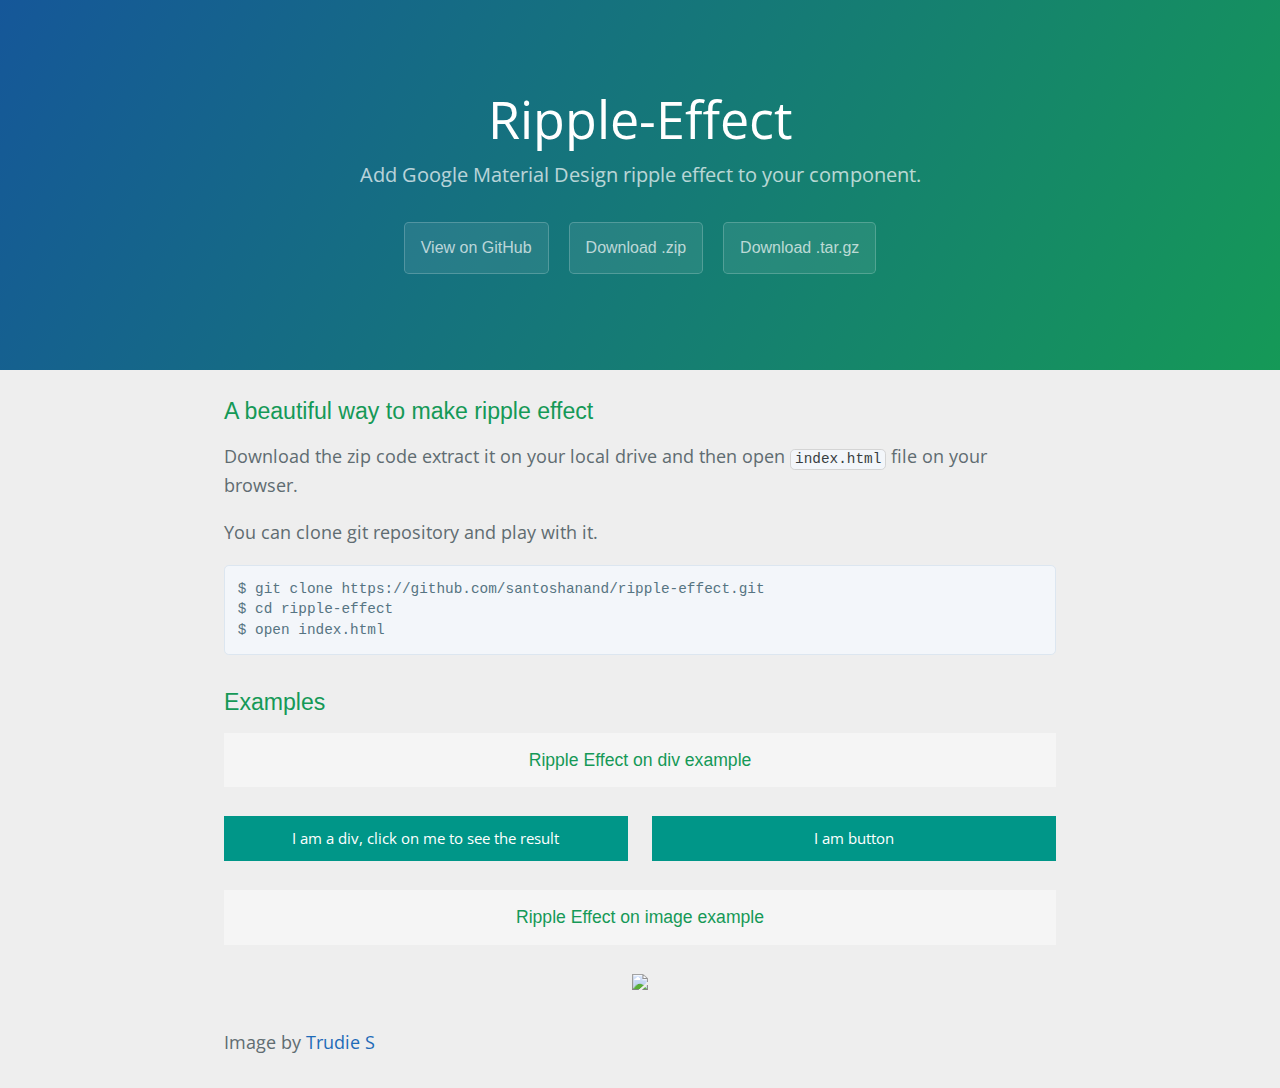
==== commit 90b0a0ce: "Added" ====
--- a/index.html
+++ b/index.html
@@ -26,7 +26,7 @@
     </div>
     <section class="main-content">
         <h3>
-<a id="welcome-to-ripple-effect" class="anchor" href="#welcome-to-ripple-effect" aria-hidden="true"><span class="octicon octicon-link"></span></a>A buautiful way to make ripple effect</h3>
+<a id="welcome-to-ripple-effect" class="anchor" href="#welcome-to-ripple-effect" aria-hidden="true"><span class="octicon octicon-link"></span></a>A beautiful way to make ripple effect</h3>
         <p>Download the zip code extract it on your local drive and then open <code>index.html</code> file on your browser.</p>
         <p>You can clone git repository and play with it.</p>
         <pre><code>$ git clone https://github.com/santoshanand/ripple-effect.git
